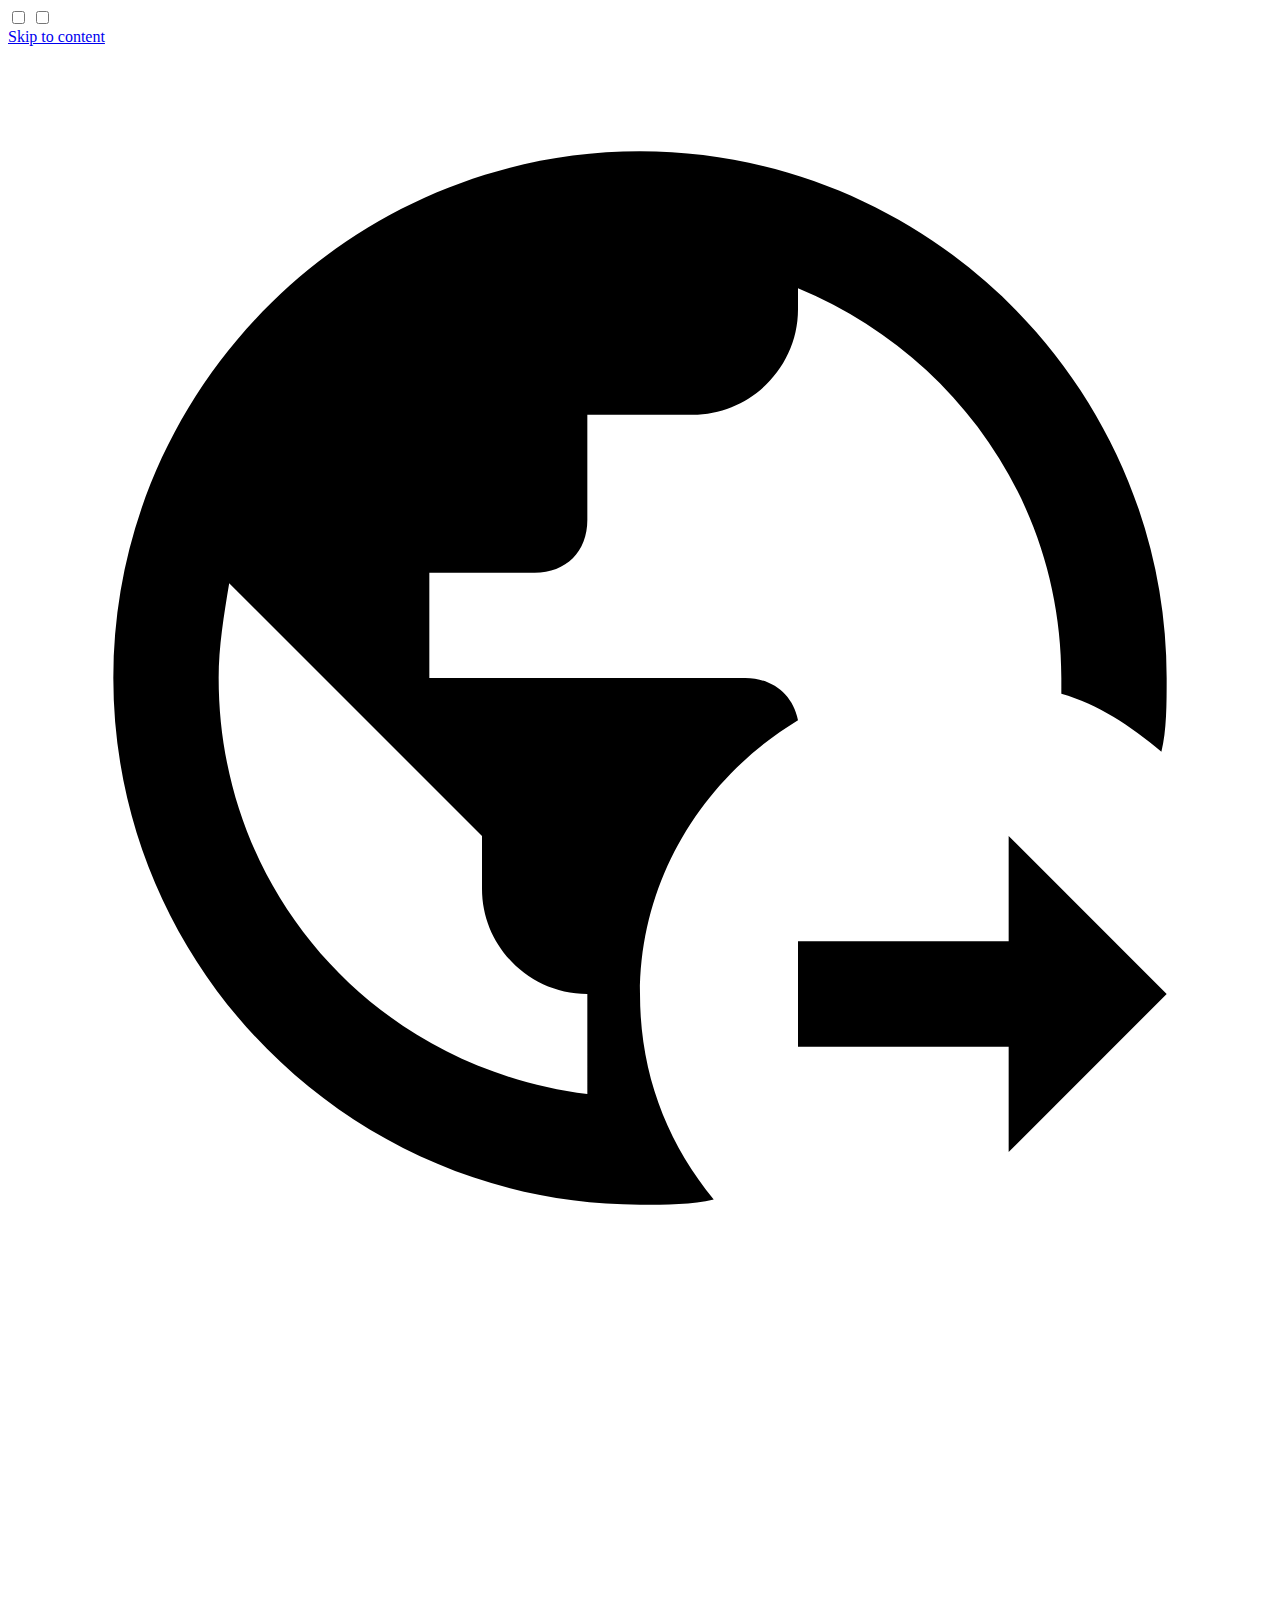
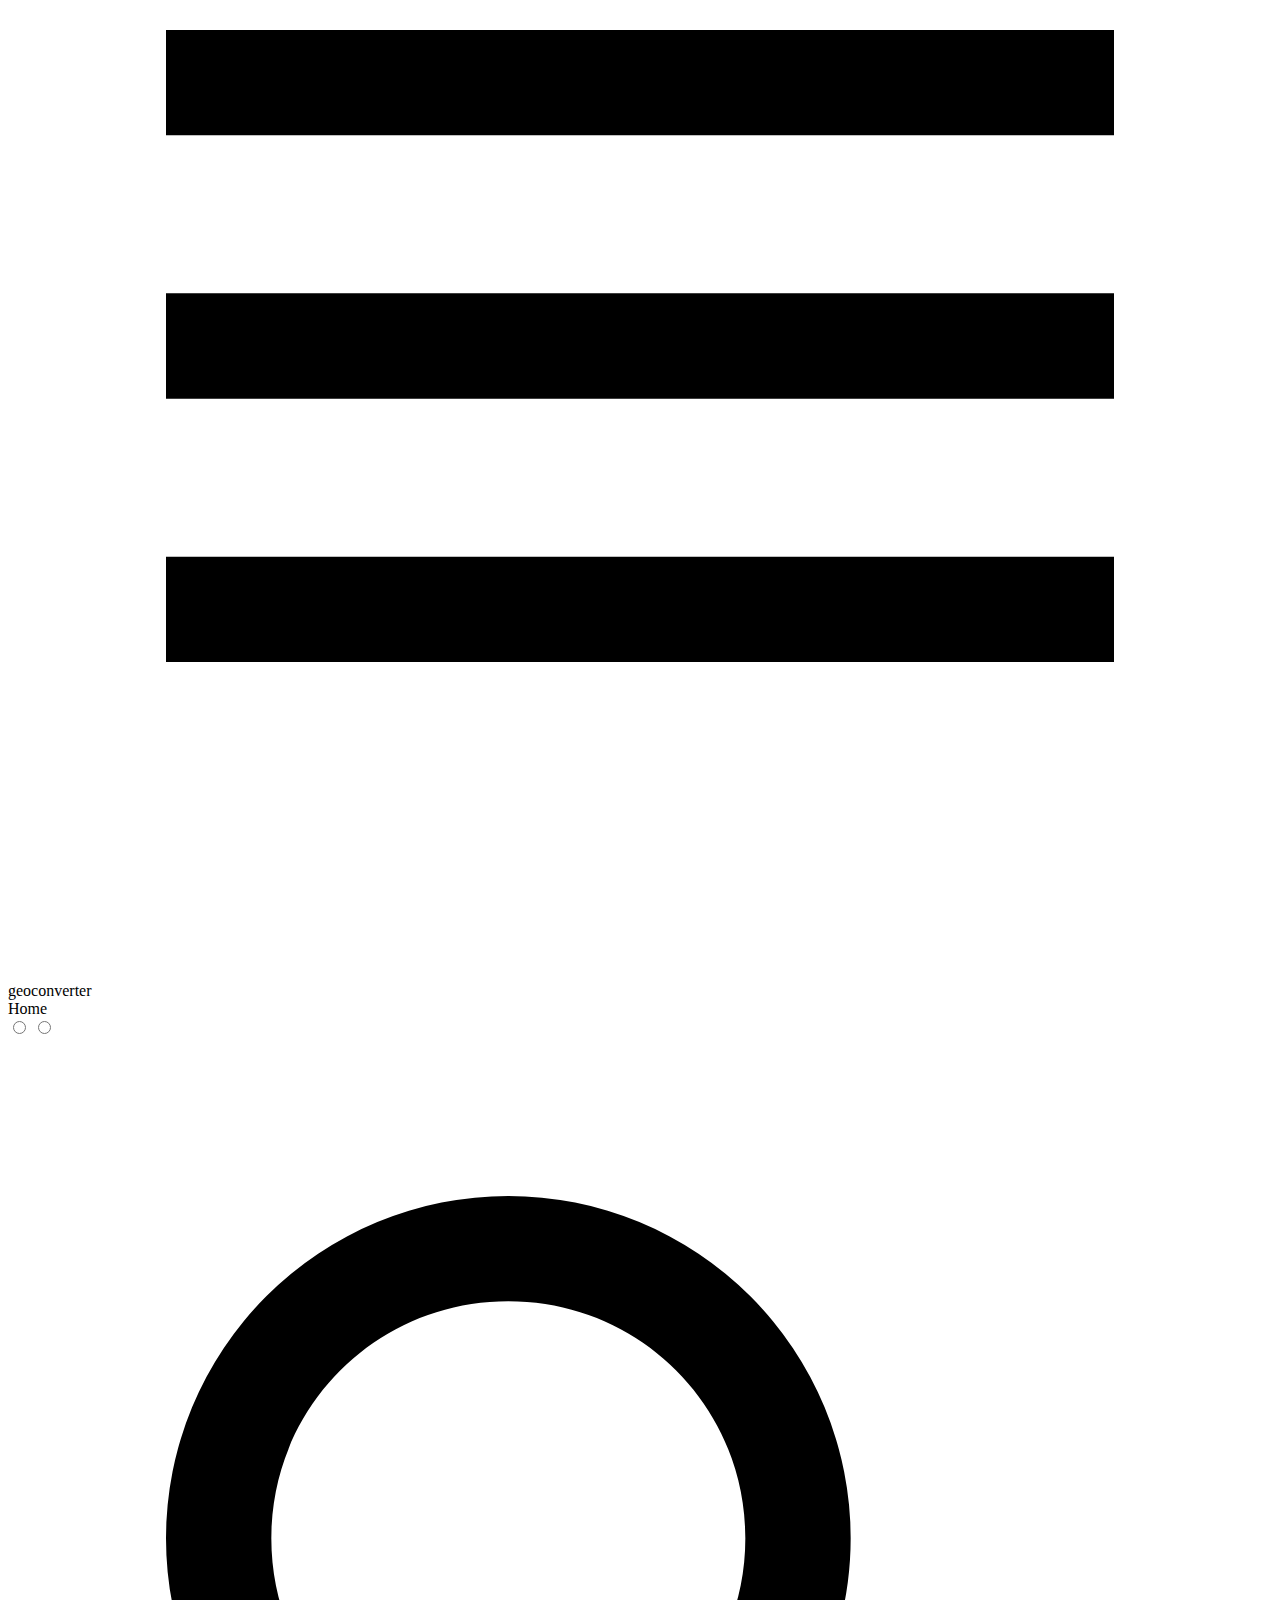
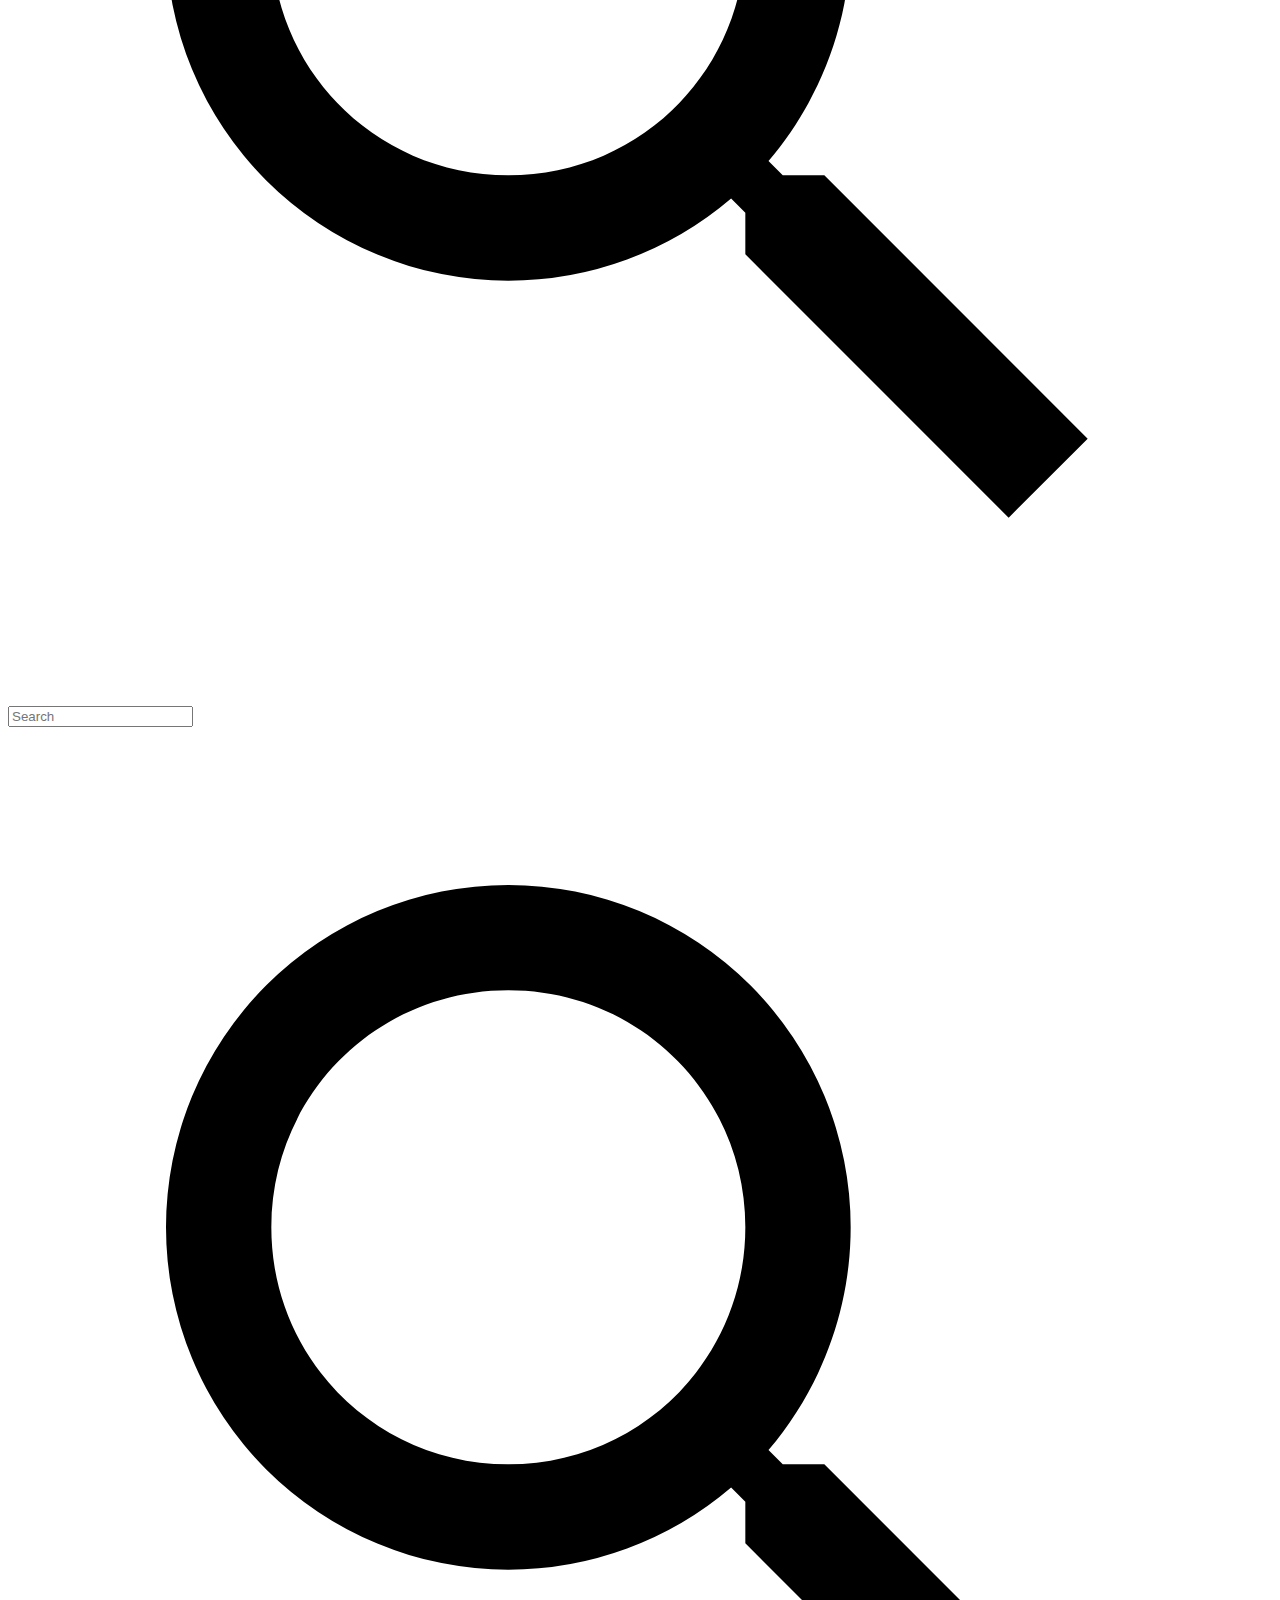
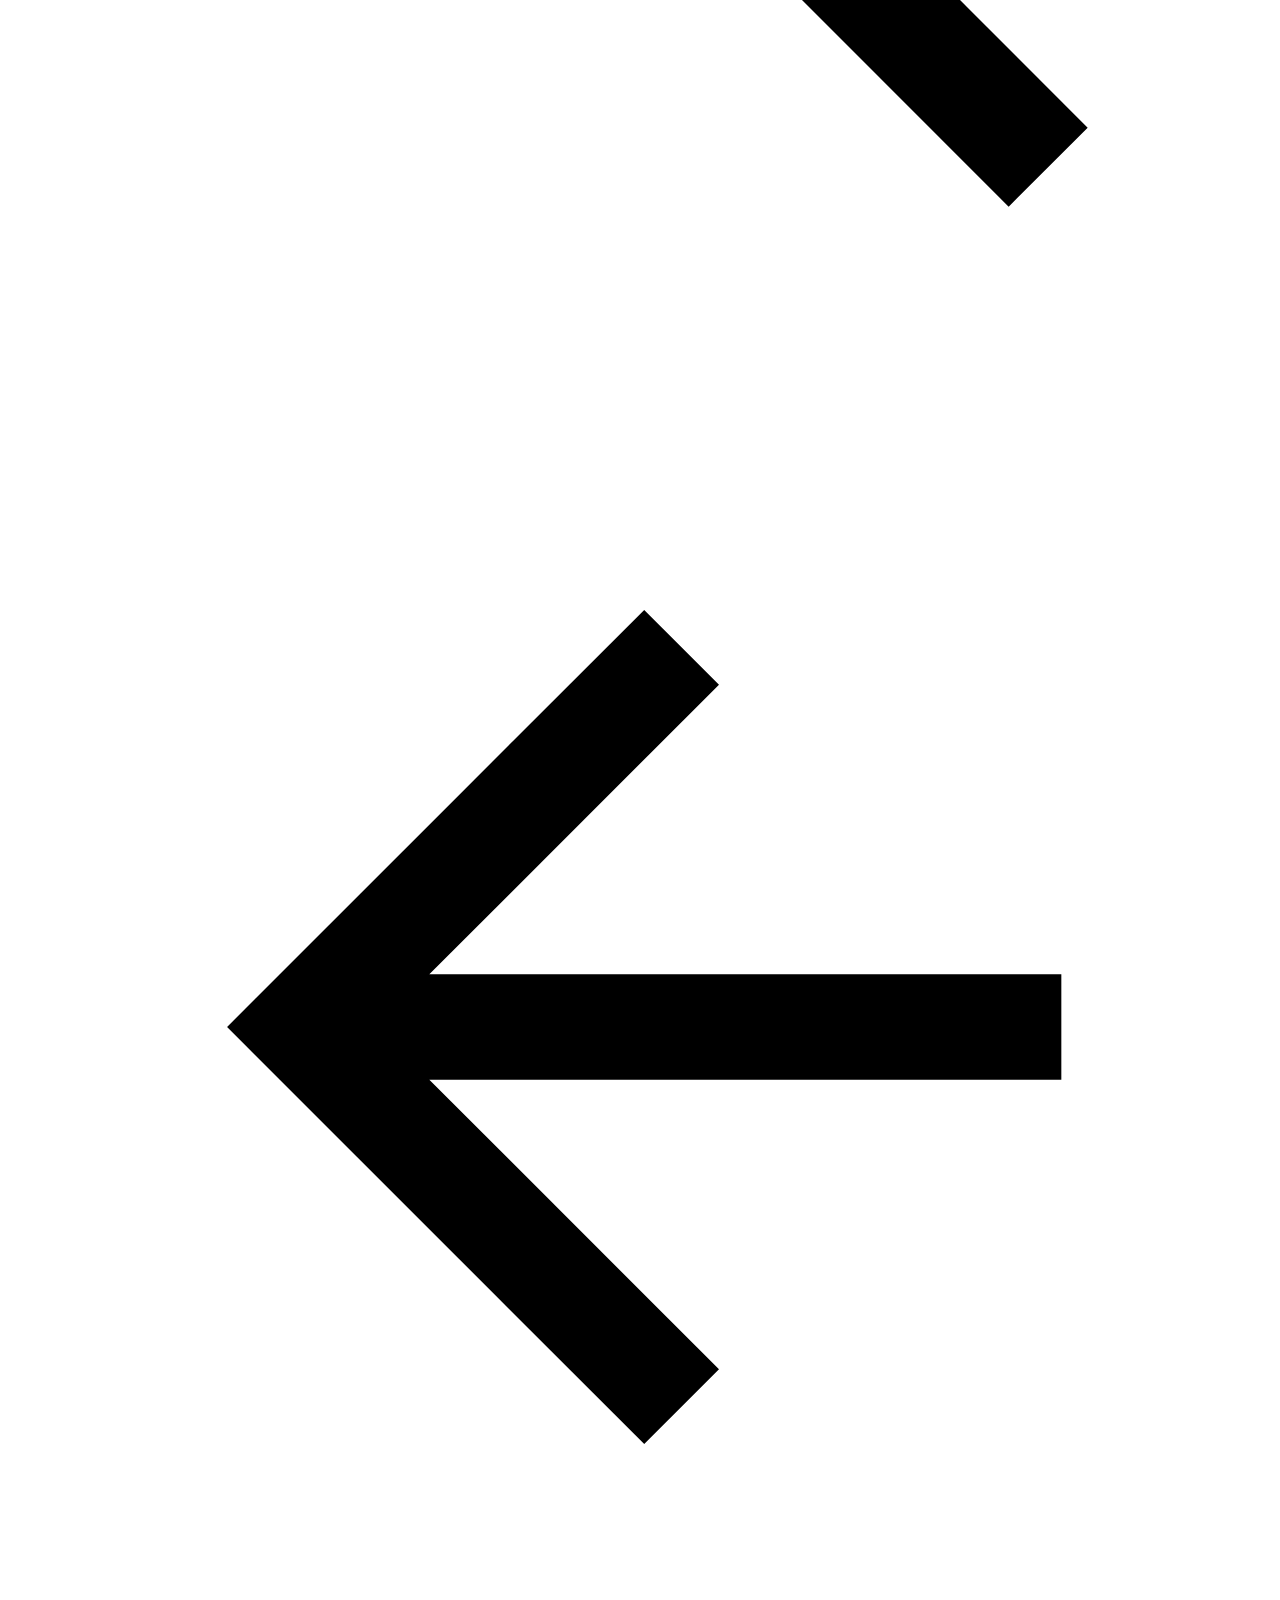
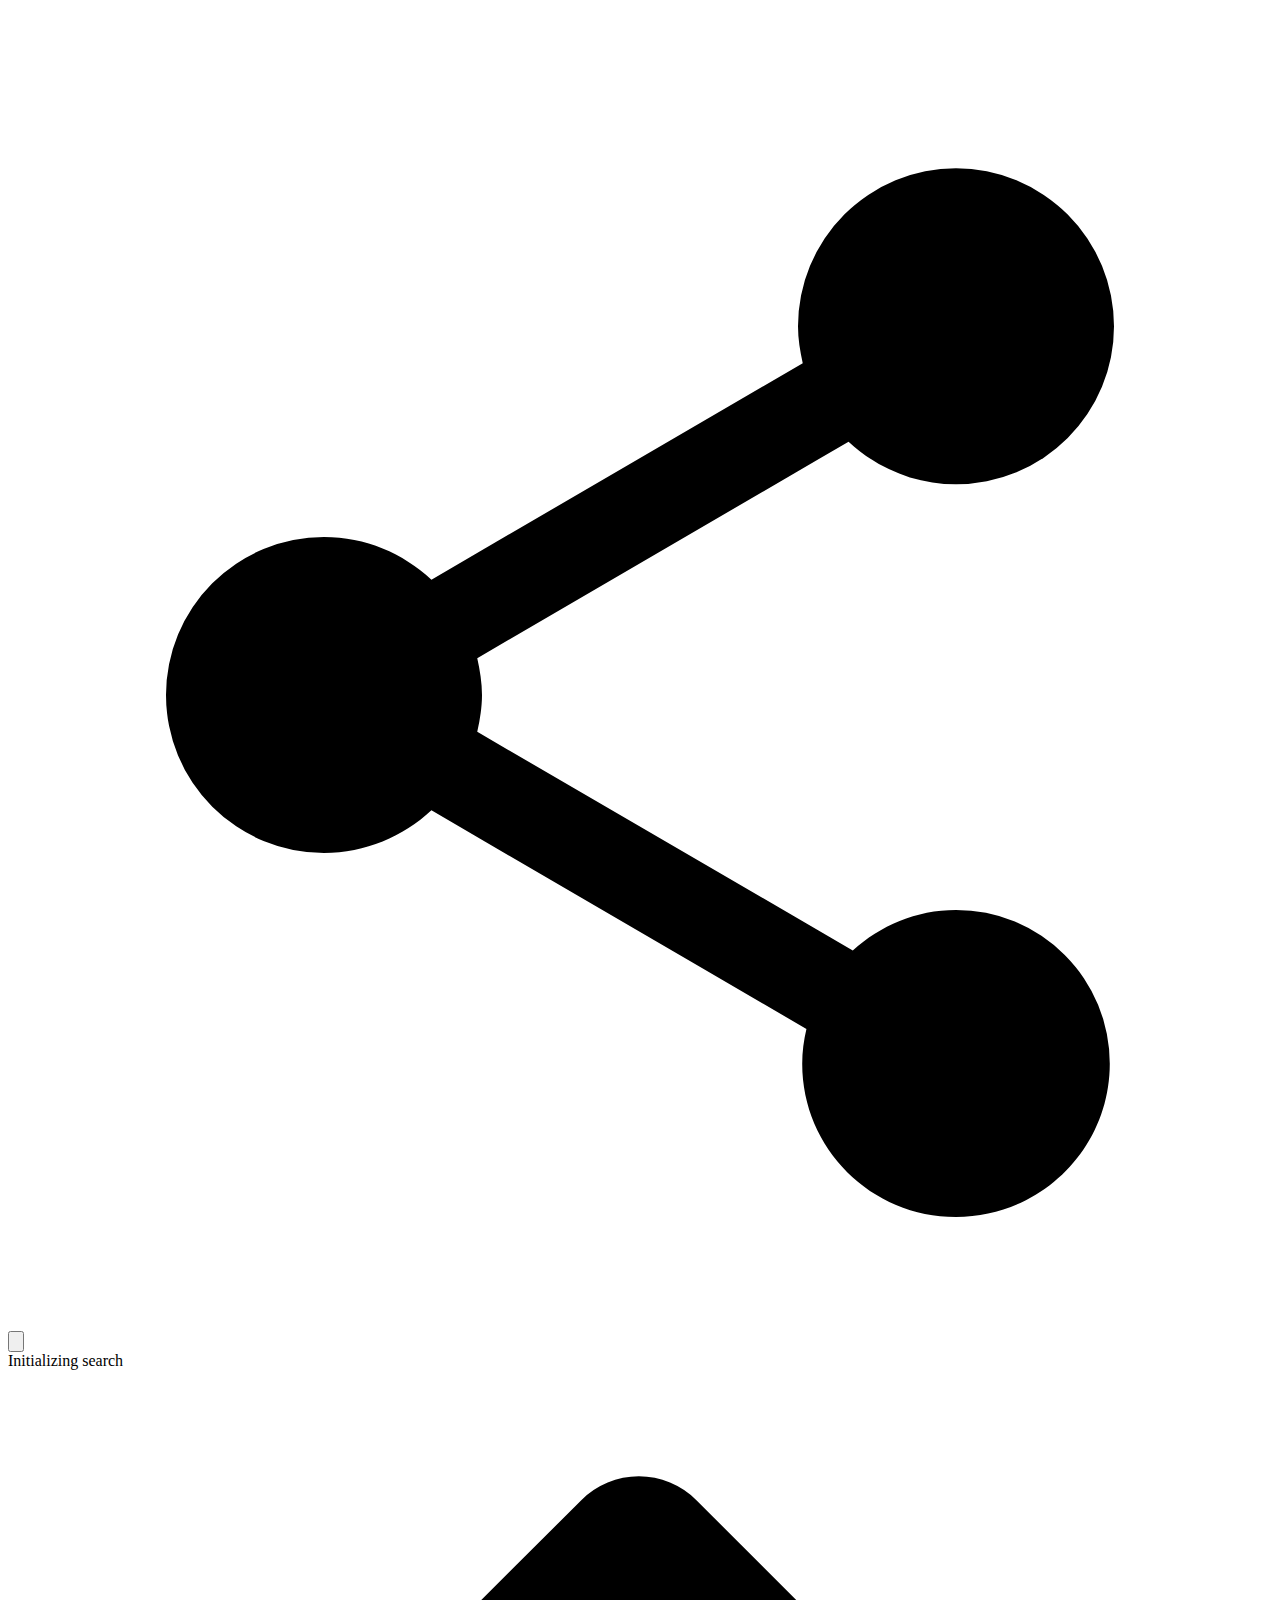
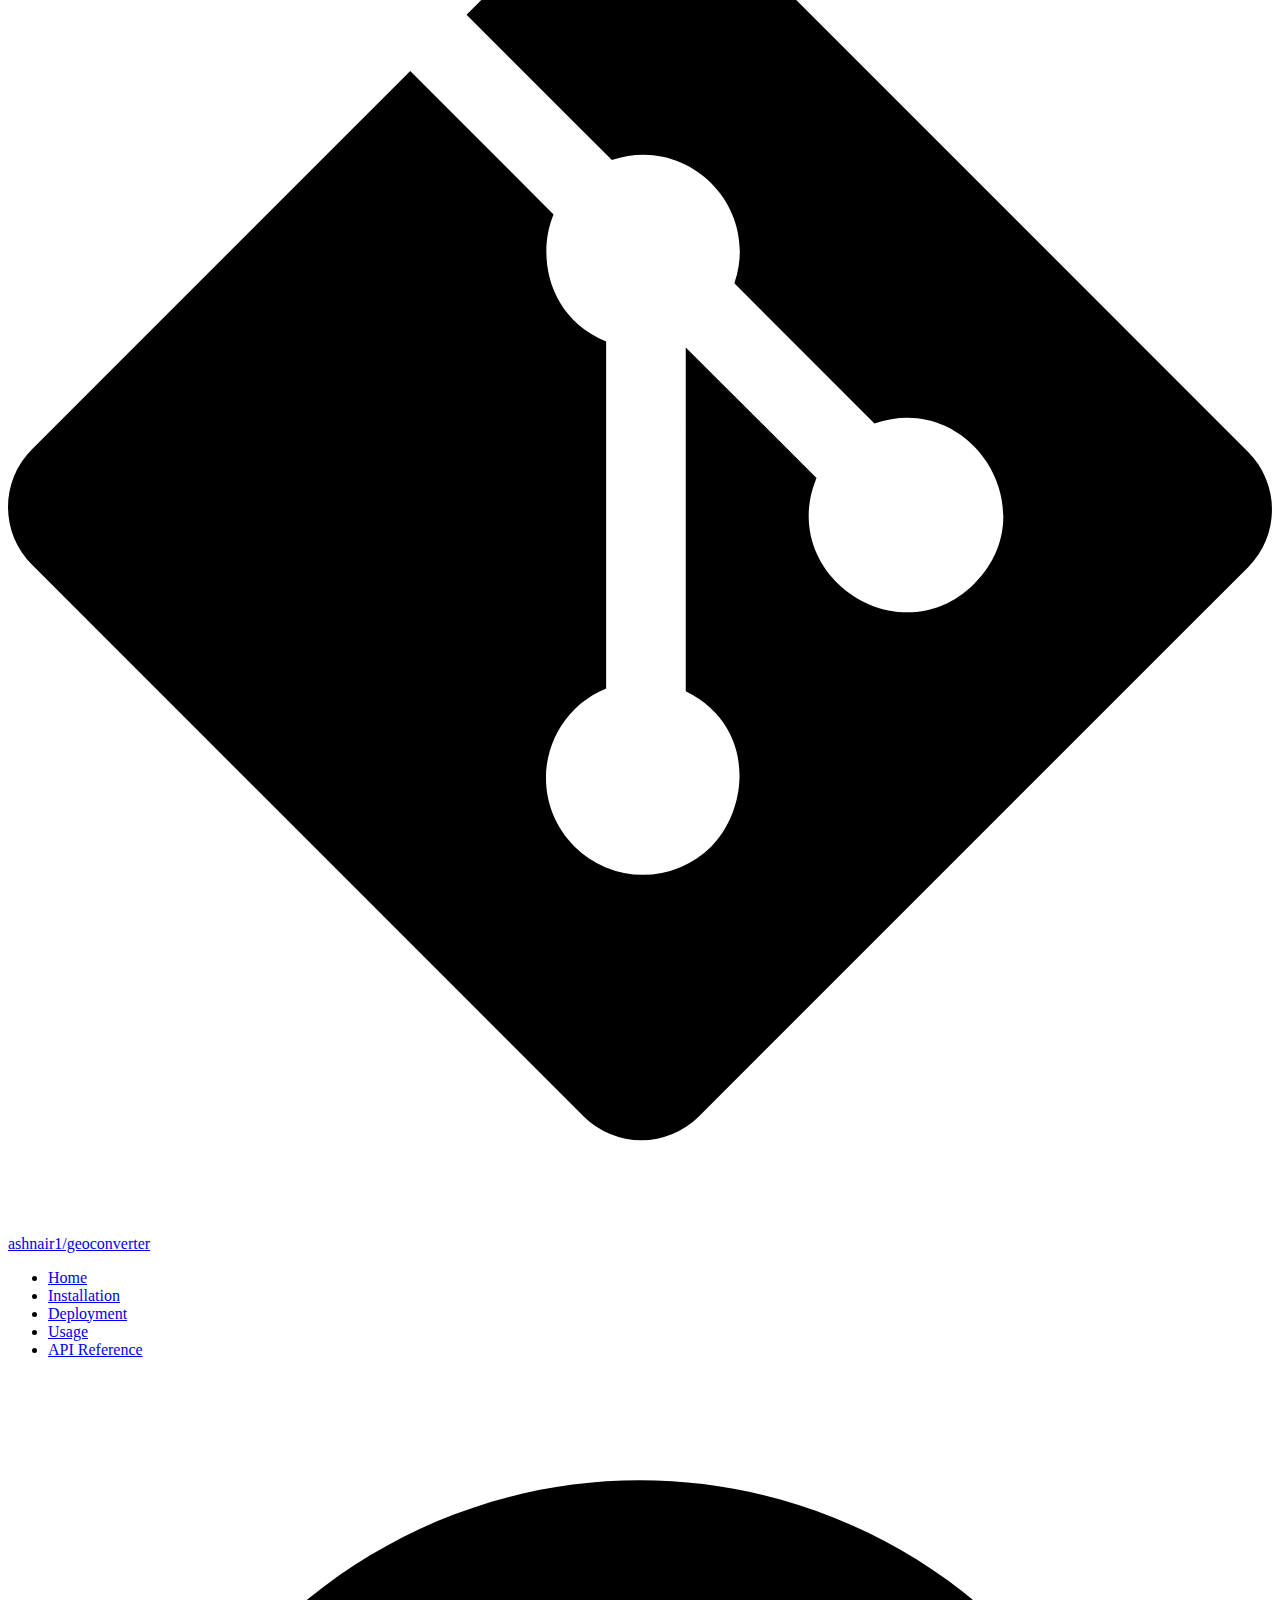
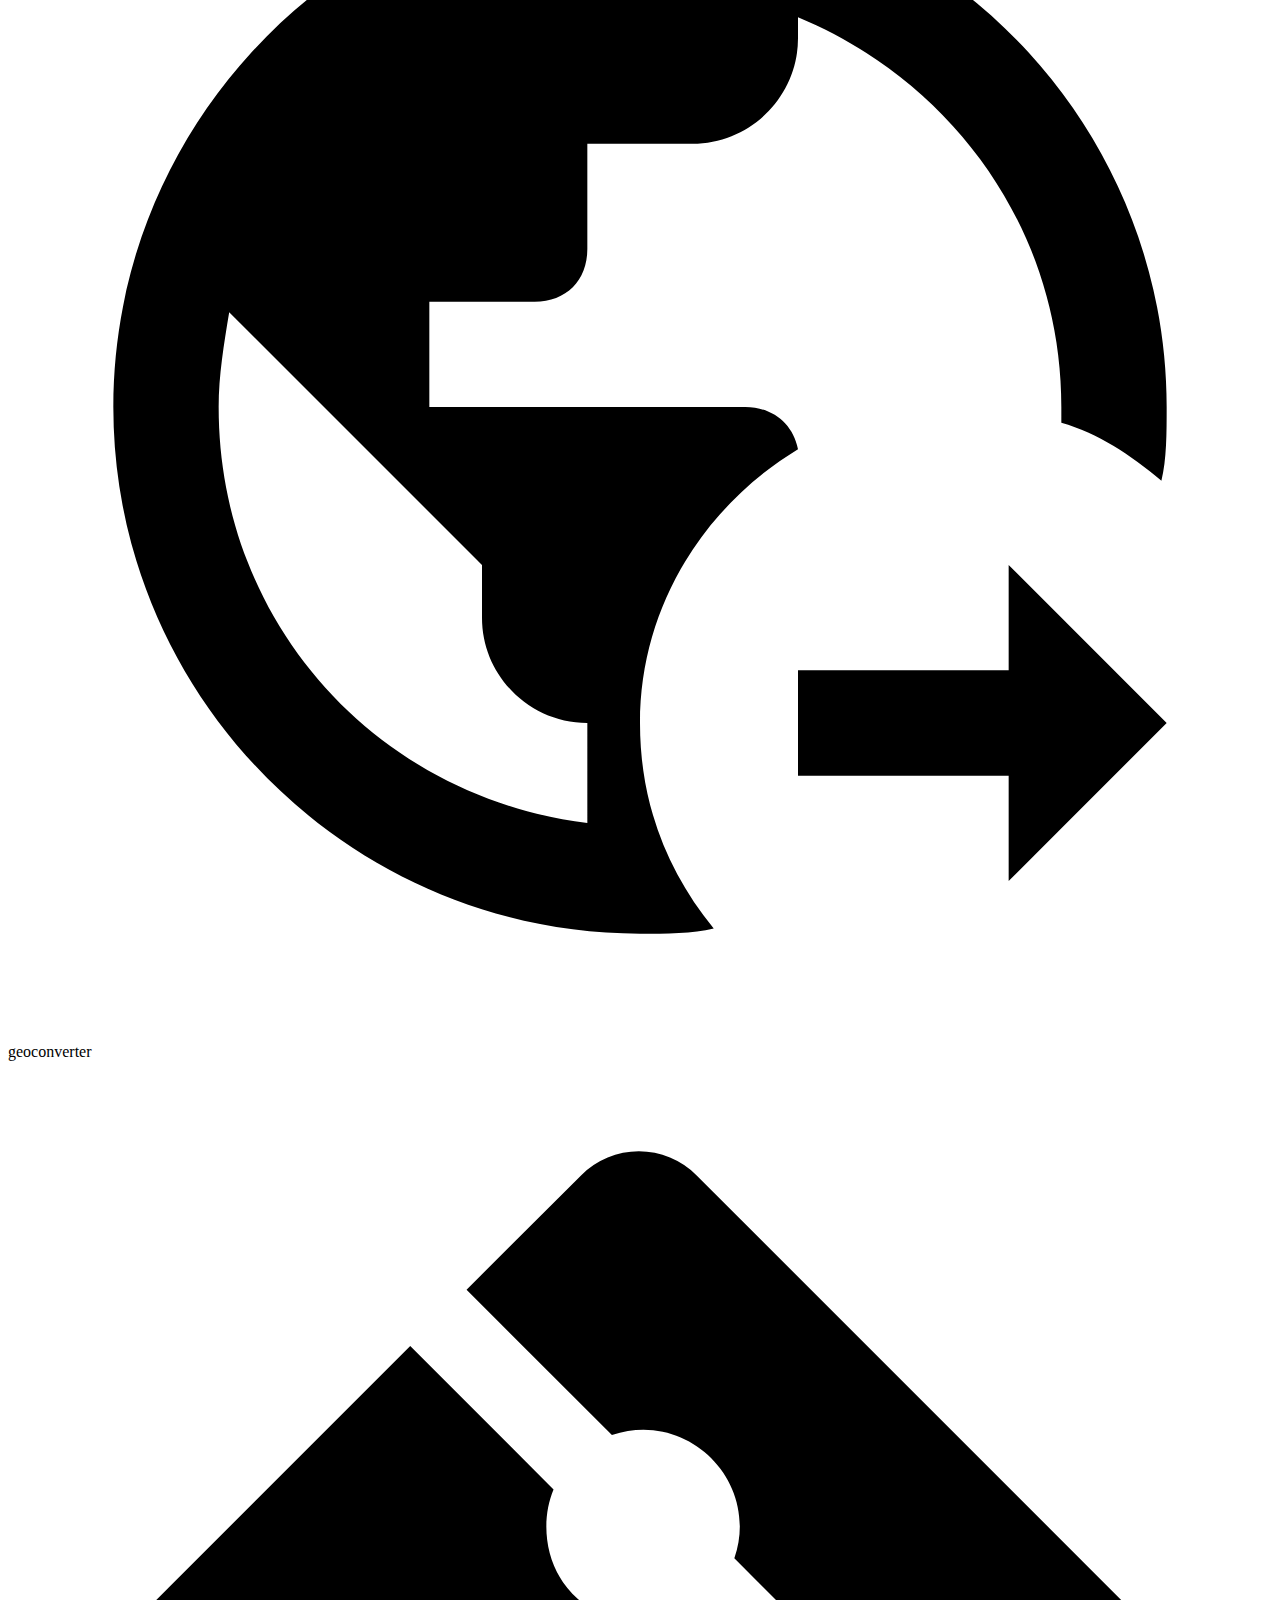
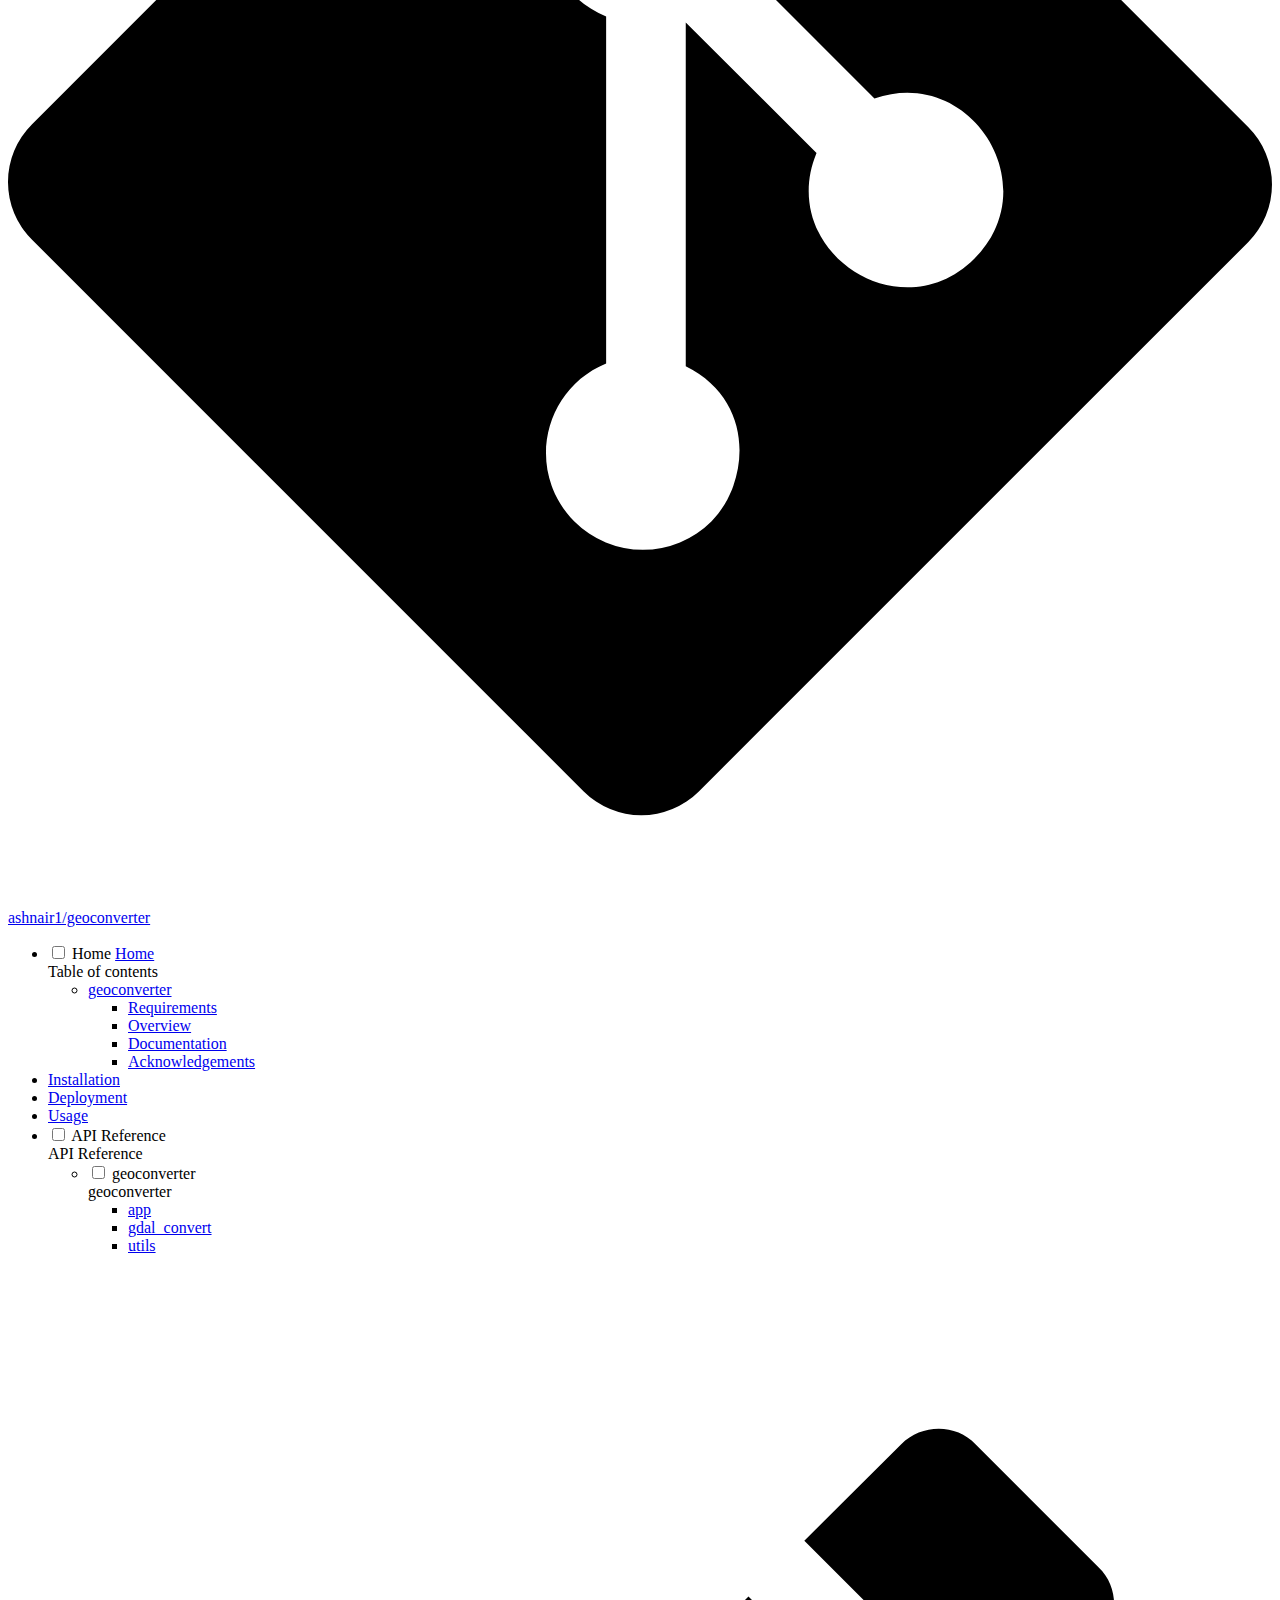
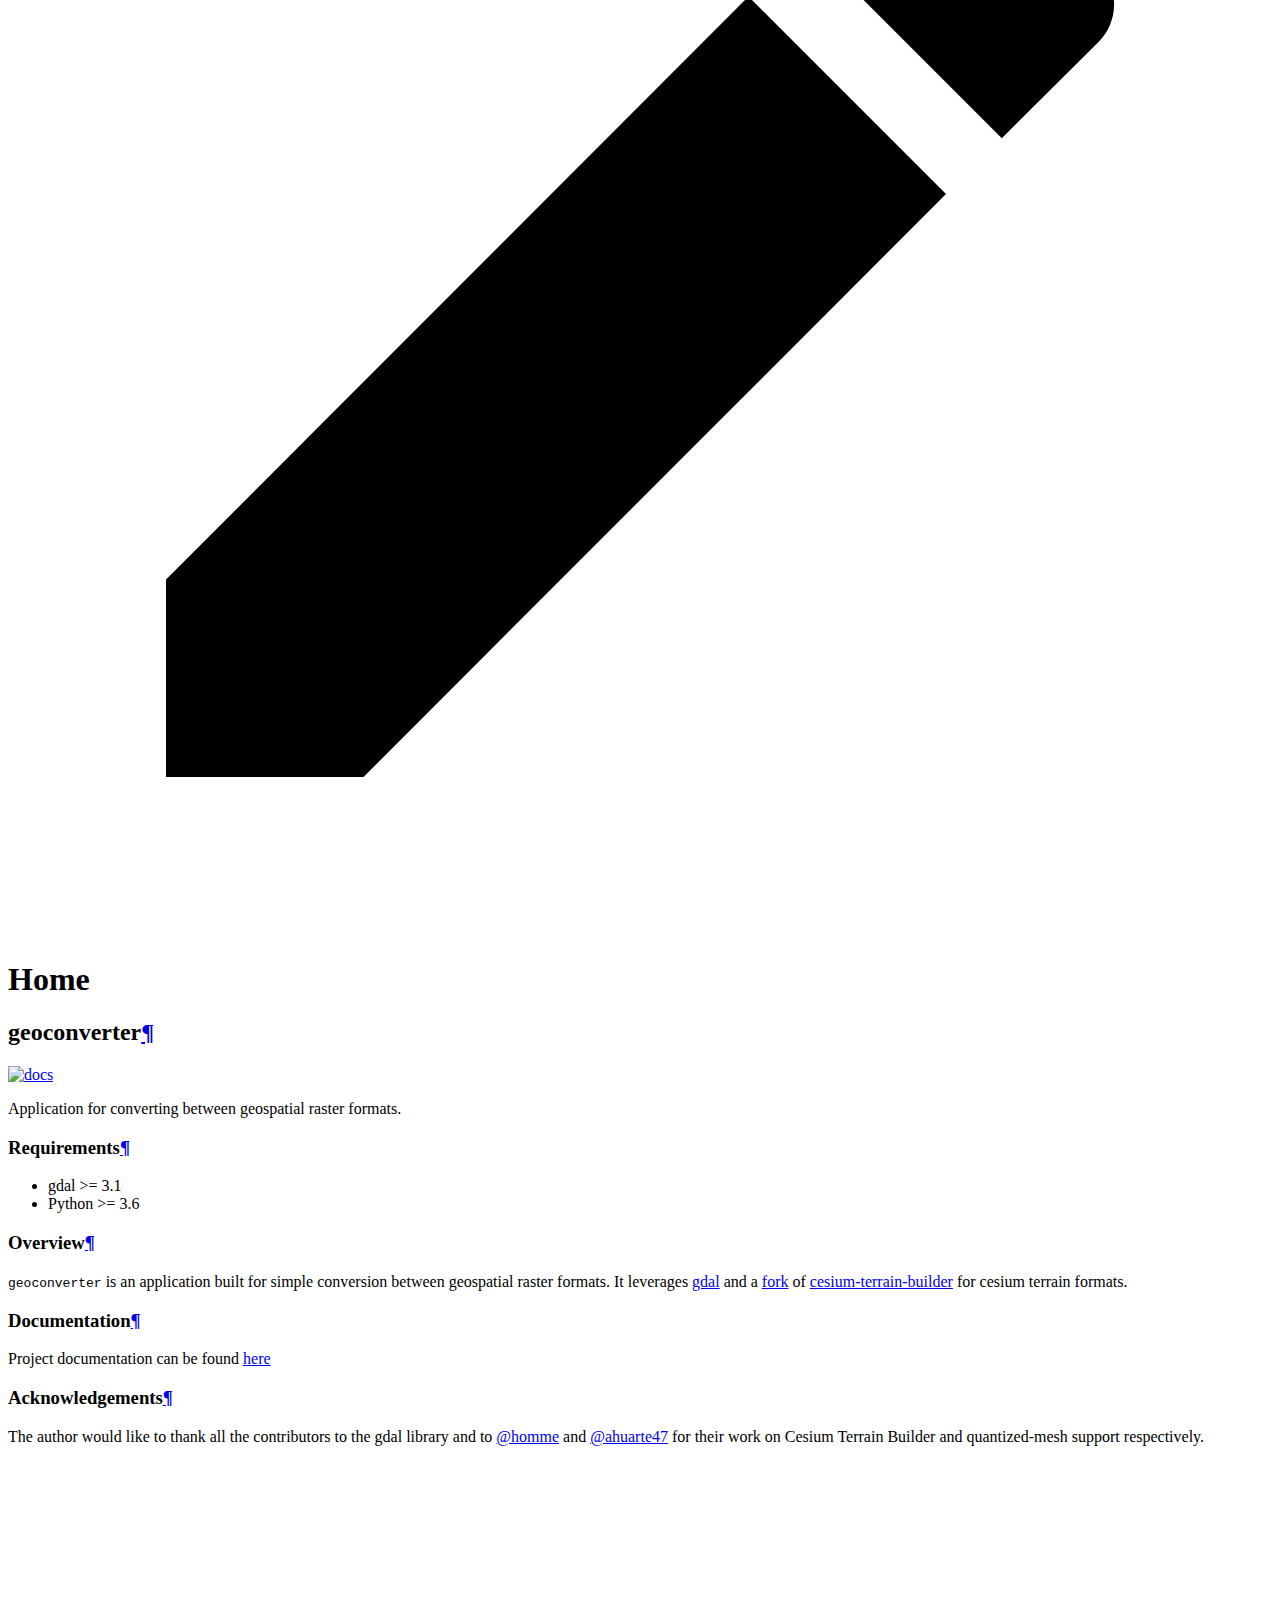
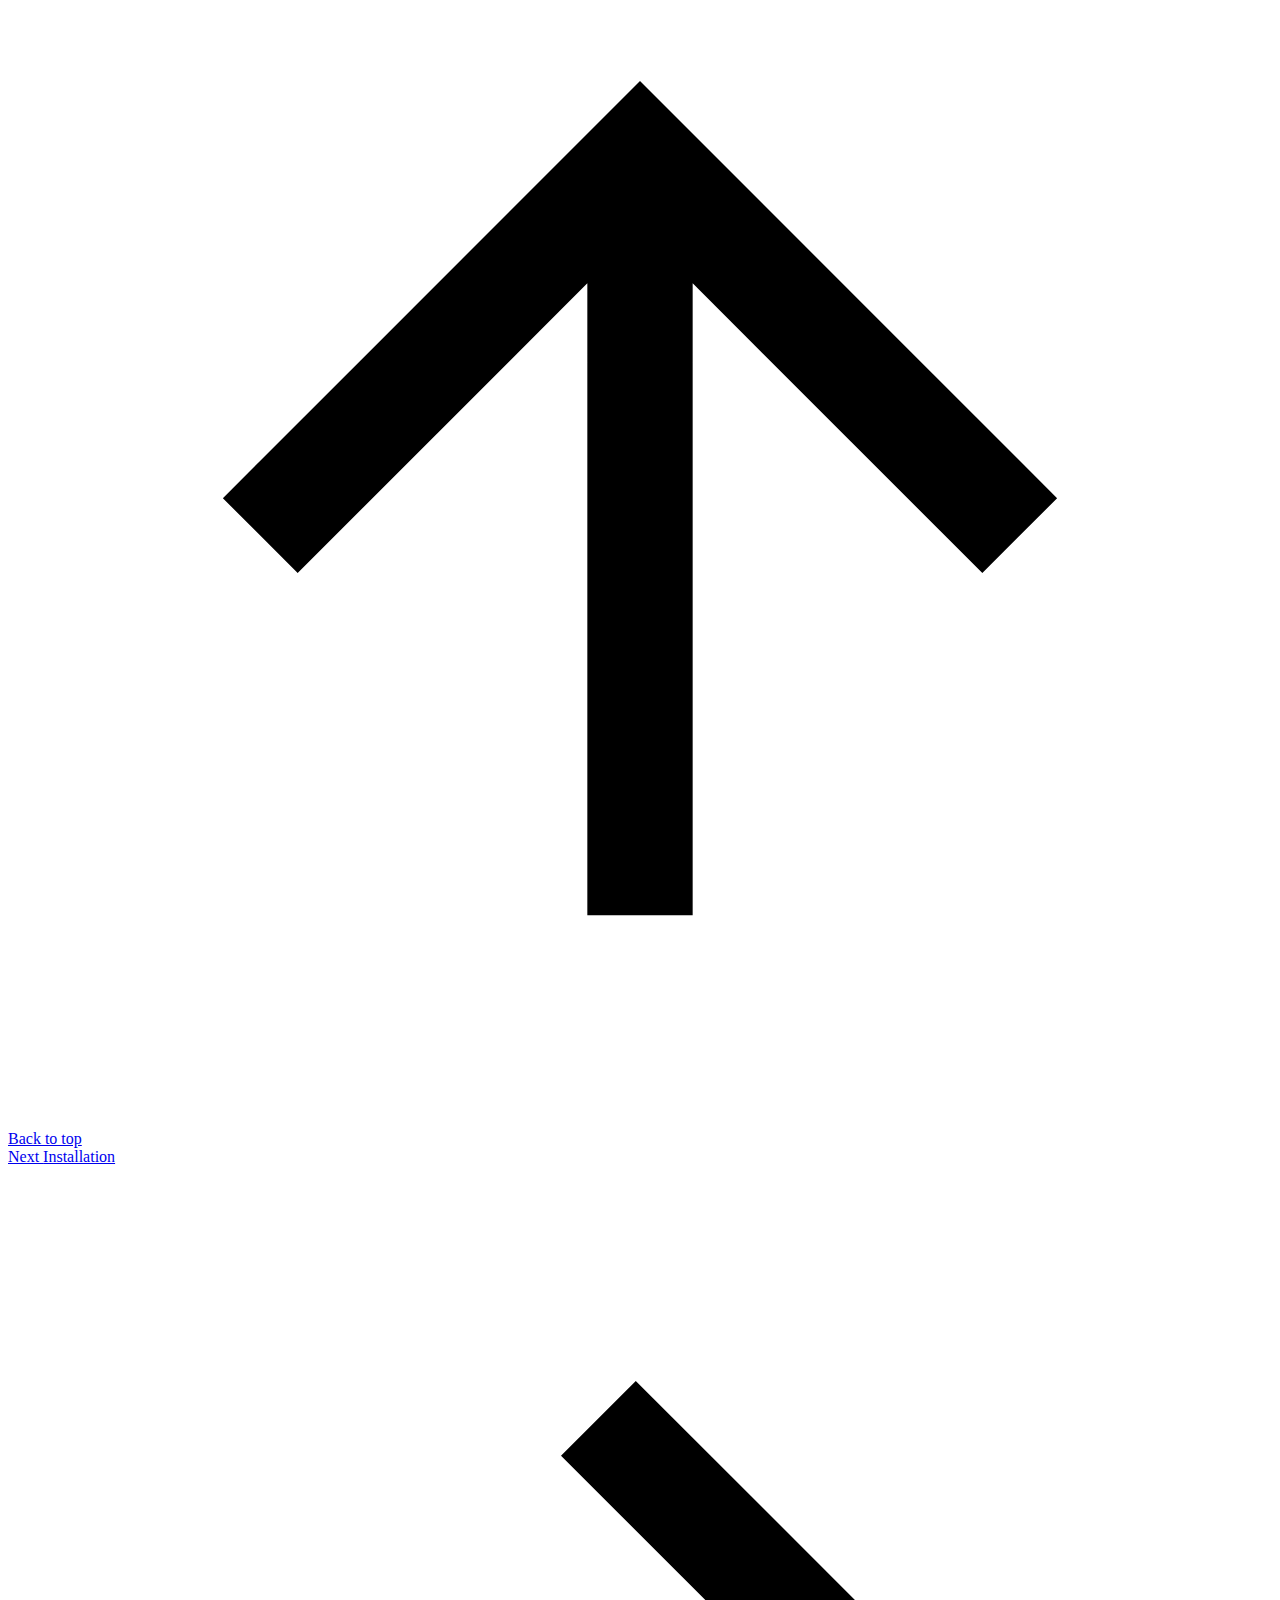
==== index.html @ efde5dd1 "Deployed ecba21d with MkDocs version: 1.3.0" ====
<!doctype html>
<html lang="en" class="no-js">
  <head>
    
      <meta charset="utf-8">
      <meta name="viewport" content="width=device-width,initial-scale=1">
      
      
      
      <link rel="icon" href="assets/images/favicon.png">
      <meta name="generator" content="mkdocs-1.3.0, mkdocs-material-8.2.8">
    
    
      
        <title>geoconverter</title>
      
    
    
      <link rel="stylesheet" href="assets/stylesheets/main.644de097.min.css">
      
        
        <link rel="stylesheet" href="assets/stylesheets/palette.e6a45f82.min.css">
        
      
    
    
    
      
        
        
        <link rel="preconnect" href="https://fonts.gstatic.com" crossorigin>
        <link rel="stylesheet" href="https://fonts.googleapis.com/css?family=Roboto:300,300i,400,400i,700,700i%7CRoboto+Mono:400,400i,700,700i&display=fallback">
        <style>:root{--md-text-font:"Roboto";--md-code-font:"Roboto Mono"}</style>
      
    
    
      <link rel="stylesheet" href="assets/_mkdocstrings.css">
    
      <link rel="stylesheet" href="stylesheets/extra.css">
    
    <script>__md_scope=new URL(".",location),__md_get=(e,_=localStorage,t=__md_scope)=>JSON.parse(_.getItem(t.pathname+"."+e)),__md_set=(e,_,t=localStorage,a=__md_scope)=>{try{t.setItem(a.pathname+"."+e,JSON.stringify(_))}catch(e){}}</script>
    
      

    
    
  </head>
  
  
    
    
      
    
    
    
    
    <body dir="ltr" data-md-color-scheme="geo-light" data-md-color-primary="" data-md-color-accent="">
  
    
    
      <script>var palette=__md_get("__palette");if(palette&&"object"==typeof palette.color)for(var key of Object.keys(palette.color))document.body.setAttribute("data-md-color-"+key,palette.color[key])</script>
    
    <input class="md-toggle" data-md-toggle="drawer" type="checkbox" id="__drawer" autocomplete="off">
    <input class="md-toggle" data-md-toggle="search" type="checkbox" id="__search" autocomplete="off">
    <label class="md-overlay" for="__drawer"></label>
    <div data-md-component="skip">
      
        
        <a href="#geoconverter" class="md-skip">
          Skip to content
        </a>
      
    </div>
    <div data-md-component="announce">
      
    </div>
    
    
      

  

<header class="md-header md-header--lifted" data-md-component="header">
  <nav class="md-header__inner md-grid" aria-label="Header">
    <a href="index.html" title="geoconverter" class="md-header__button md-logo" aria-label="geoconverter" data-md-component="logo">
      
  
  <svg xmlns="http://www.w3.org/2000/svg" viewBox="0 0 24 24"><path d="M19 21v-2h-4v-2h4v-2l3 3-3 3m-7-3c0-2.2 1.2-4.1 3-5.2-.1-.5-.5-.8-1-.8H8v-2h2c.6 0 1-.4 1-1V7h2c1.1 0 2-.9 2-2v-.4c2.9 1.2 5 4 5 7.4v.3c.7.2 1.3.6 1.9 1.1.1-.4.1-.9.1-1.4 0-5.5-4.5-10-10-10S2 6.5 2 12s4.5 10 10 10c.5 0 1 0 1.4-.1-.9-1.1-1.4-2.4-1.4-3.9m-1 1.9c-4-.5-7-3.8-7-7.9 0-.6.1-1.2.2-1.8L9 15v1c0 1.1.9 2 2 2v1.9z"/></svg>

    </a>
    <label class="md-header__button md-icon" for="__drawer">
      <svg xmlns="http://www.w3.org/2000/svg" viewBox="0 0 24 24"><path d="M3 6h18v2H3V6m0 5h18v2H3v-2m0 5h18v2H3v-2z"/></svg>
    </label>
    <div class="md-header__title" data-md-component="header-title">
      <div class="md-header__ellipsis">
        <div class="md-header__topic">
          <span class="md-ellipsis">
            geoconverter
          </span>
        </div>
        <div class="md-header__topic" data-md-component="header-topic">
          <span class="md-ellipsis">
            
              Home
            
          </span>
        </div>
      </div>
    </div>
    
      <form class="md-header__option" data-md-component="palette">
        
          
          
          <input class="md-option" data-md-color-media="" data-md-color-scheme="geo-light" data-md-color-primary="" data-md-color-accent=""  aria-label="Switch to dark mode"  type="radio" name="__palette" id="__palette_1">
          
            <label class="md-header__button md-icon" title="Switch to dark mode" for="__palette_2" hidden>
              <svg xmlns="http://www.w3.org/2000/svg" viewBox="0 0 24 24"><path d="M17 6H7c-3.31 0-6 2.69-6 6s2.69 6 6 6h10c3.31 0 6-2.69 6-6s-2.69-6-6-6zm0 10H7c-2.21 0-4-1.79-4-4s1.79-4 4-4h10c2.21 0 4 1.79 4 4s-1.79 4-4 4zM7 9c-1.66 0-3 1.34-3 3s1.34 3 3 3 3-1.34 3-3-1.34-3-3-3z"/></svg>
            </label>
          
        
          
          
          <input class="md-option" data-md-color-media="" data-md-color-scheme="slate" data-md-color-primary="" data-md-color-accent=""  aria-label="Switch to light mode"  type="radio" name="__palette" id="__palette_2">
          
            <label class="md-header__button md-icon" title="Switch to light mode" for="__palette_1" hidden>
              <svg xmlns="http://www.w3.org/2000/svg" viewBox="0 0 24 24"><path d="M17 7H7a5 5 0 0 0-5 5 5 5 0 0 0 5 5h10a5 5 0 0 0 5-5 5 5 0 0 0-5-5m0 8a3 3 0 0 1-3-3 3 3 0 0 1 3-3 3 3 0 0 1 3 3 3 3 0 0 1-3 3z"/></svg>
            </label>
          
        
      </form>
    
    
    
      <label class="md-header__button md-icon" for="__search">
        <svg xmlns="http://www.w3.org/2000/svg" viewBox="0 0 24 24"><path d="M9.5 3A6.5 6.5 0 0 1 16 9.5c0 1.61-.59 3.09-1.56 4.23l.27.27h.79l5 5-1.5 1.5-5-5v-.79l-.27-.27A6.516 6.516 0 0 1 9.5 16 6.5 6.5 0 0 1 3 9.5 6.5 6.5 0 0 1 9.5 3m0 2C7 5 5 7 5 9.5S7 14 9.5 14 14 12 14 9.5 12 5 9.5 5z"/></svg>
      </label>
      <div class="md-search" data-md-component="search" role="dialog">
  <label class="md-search__overlay" for="__search"></label>
  <div class="md-search__inner" role="search">
    <form class="md-search__form" name="search">
      <input type="text" class="md-search__input" name="query" aria-label="Search" placeholder="Search" autocapitalize="off" autocorrect="off" autocomplete="off" spellcheck="false" data-md-component="search-query" required>
      <label class="md-search__icon md-icon" for="__search">
        <svg xmlns="http://www.w3.org/2000/svg" viewBox="0 0 24 24"><path d="M9.5 3A6.5 6.5 0 0 1 16 9.5c0 1.61-.59 3.09-1.56 4.23l.27.27h.79l5 5-1.5 1.5-5-5v-.79l-.27-.27A6.516 6.516 0 0 1 9.5 16 6.5 6.5 0 0 1 3 9.5 6.5 6.5 0 0 1 9.5 3m0 2C7 5 5 7 5 9.5S7 14 9.5 14 14 12 14 9.5 12 5 9.5 5z"/></svg>
        <svg xmlns="http://www.w3.org/2000/svg" viewBox="0 0 24 24"><path d="M20 11v2H8l5.5 5.5-1.42 1.42L4.16 12l7.92-7.92L13.5 5.5 8 11h12z"/></svg>
      </label>
      <nav class="md-search__options" aria-label="Search">
        
          <a href="javascript:void(0)" class="md-search__icon md-icon" aria-label="Share" data-clipboard data-clipboard-text="" data-md-component="search-share" tabindex="-1">
            <svg xmlns="http://www.w3.org/2000/svg" viewBox="0 0 24 24"><path d="M18 16.08c-.76 0-1.44.3-1.96.77L8.91 12.7c.05-.23.09-.46.09-.7 0-.24-.04-.47-.09-.7l7.05-4.11c.54.5 1.25.81 2.04.81a3 3 0 0 0 3-3 3 3 0 0 0-3-3 3 3 0 0 0-3 3c0 .24.04.47.09.7L8.04 9.81C7.5 9.31 6.79 9 6 9a3 3 0 0 0-3 3 3 3 0 0 0 3 3c.79 0 1.5-.31 2.04-.81l7.12 4.15c-.05.21-.08.43-.08.66 0 1.61 1.31 2.91 2.92 2.91 1.61 0 2.92-1.3 2.92-2.91A2.92 2.92 0 0 0 18 16.08z"/></svg>
          </a>
        
        <button type="reset" class="md-search__icon md-icon" aria-label="Clear" tabindex="-1">
          <svg xmlns="http://www.w3.org/2000/svg" viewBox="0 0 24 24"><path d="M19 6.41 17.59 5 12 10.59 6.41 5 5 6.41 10.59 12 5 17.59 6.41 19 12 13.41 17.59 19 19 17.59 13.41 12 19 6.41z"/></svg>
        </button>
      </nav>
      
        <div class="md-search__suggest" data-md-component="search-suggest"></div>
      
    </form>
    <div class="md-search__output">
      <div class="md-search__scrollwrap" data-md-scrollfix>
        <div class="md-search-result" data-md-component="search-result">
          <div class="md-search-result__meta">
            Initializing search
          </div>
          <ol class="md-search-result__list"></ol>
        </div>
      </div>
    </div>
  </div>
</div>
    
    
      <div class="md-header__source">
        <a href="https://github.com/ashnair1/geoconverter" title="Go to repository" class="md-source" data-md-component="source">
  <div class="md-source__icon md-icon">
    
    <svg xmlns="http://www.w3.org/2000/svg" viewBox="0 0 448 512"><!--! Font Awesome Free 6.1.1 by @fontawesome - https://fontawesome.com License - https://fontawesome.com/license/free (Icons: CC BY 4.0, Fonts: SIL OFL 1.1, Code: MIT License) Copyright 2022 Fonticons, Inc.--><path d="M439.55 236.05 244 40.45a28.87 28.87 0 0 0-40.81 0l-40.66 40.63 51.52 51.52c27.06-9.14 52.68 16.77 43.39 43.68l49.66 49.66c34.23-11.8 61.18 31 35.47 56.69-26.49 26.49-70.21-2.87-56-37.34L240.22 199v121.85c25.3 12.54 22.26 41.85 9.08 55a34.34 34.34 0 0 1-48.55 0c-17.57-17.6-11.07-46.91 11.25-56v-123c-20.8-8.51-24.6-30.74-18.64-45L142.57 101 8.45 235.14a28.86 28.86 0 0 0 0 40.81l195.61 195.6a28.86 28.86 0 0 0 40.8 0l194.69-194.69a28.86 28.86 0 0 0 0-40.81z"/></svg>
  </div>
  <div class="md-source__repository">
    ashnair1/geoconverter
  </div>
</a>
      </div>
    
  </nav>
  
    
      
<nav class="md-tabs" aria-label="Tabs" data-md-component="tabs">
  <div class="md-tabs__inner md-grid">
    <ul class="md-tabs__list">
      
        
  
  
    
  


  <li class="md-tabs__item">
    <a href="index.html" class="md-tabs__link md-tabs__link--active">
      Home
    </a>
  </li>

      
        
  
  


  <li class="md-tabs__item">
    <a href="installation.html" class="md-tabs__link">
      Installation
    </a>
  </li>

      
        
  
  


  <li class="md-tabs__item">
    <a href="deployment.html" class="md-tabs__link">
      Deployment
    </a>
  </li>

      
        
  
  


  <li class="md-tabs__item">
    <a href="usage.html" class="md-tabs__link">
      Usage
    </a>
  </li>

      
        
  
  


  
  
  
    

  
  
  
    <li class="md-tabs__item">
      <a href="reference/app.html" class="md-tabs__link">
        API Reference
      </a>
    </li>
  

  

      
    </ul>
  </div>
</nav>
    
  
</header>
    
    <div class="md-container" data-md-component="container">
      
      
        
      
      <main class="md-main" data-md-component="main">
        <div class="md-main__inner md-grid">
          
            
              
              <div class="md-sidebar md-sidebar--primary" data-md-component="sidebar" data-md-type="navigation" >
                <div class="md-sidebar__scrollwrap">
                  <div class="md-sidebar__inner">
                    

  


  

<nav class="md-nav md-nav--primary md-nav--lifted md-nav--integrated" aria-label="Navigation" data-md-level="0">
  <label class="md-nav__title" for="__drawer">
    <a href="index.html" title="geoconverter" class="md-nav__button md-logo" aria-label="geoconverter" data-md-component="logo">
      
  
  <svg xmlns="http://www.w3.org/2000/svg" viewBox="0 0 24 24"><path d="M19 21v-2h-4v-2h4v-2l3 3-3 3m-7-3c0-2.2 1.2-4.1 3-5.2-.1-.5-.5-.8-1-.8H8v-2h2c.6 0 1-.4 1-1V7h2c1.1 0 2-.9 2-2v-.4c2.9 1.2 5 4 5 7.4v.3c.7.2 1.3.6 1.9 1.1.1-.4.1-.9.1-1.4 0-5.5-4.5-10-10-10S2 6.5 2 12s4.5 10 10 10c.5 0 1 0 1.4-.1-.9-1.1-1.4-2.4-1.4-3.9m-1 1.9c-4-.5-7-3.8-7-7.9 0-.6.1-1.2.2-1.8L9 15v1c0 1.1.9 2 2 2v1.9z"/></svg>

    </a>
    geoconverter
  </label>
  
    <div class="md-nav__source">
      <a href="https://github.com/ashnair1/geoconverter" title="Go to repository" class="md-source" data-md-component="source">
  <div class="md-source__icon md-icon">
    
    <svg xmlns="http://www.w3.org/2000/svg" viewBox="0 0 448 512"><!--! Font Awesome Free 6.1.1 by @fontawesome - https://fontawesome.com License - https://fontawesome.com/license/free (Icons: CC BY 4.0, Fonts: SIL OFL 1.1, Code: MIT License) Copyright 2022 Fonticons, Inc.--><path d="M439.55 236.05 244 40.45a28.87 28.87 0 0 0-40.81 0l-40.66 40.63 51.52 51.52c27.06-9.14 52.68 16.77 43.39 43.68l49.66 49.66c34.23-11.8 61.18 31 35.47 56.69-26.49 26.49-70.21-2.87-56-37.34L240.22 199v121.85c25.3 12.54 22.26 41.85 9.08 55a34.34 34.34 0 0 1-48.55 0c-17.57-17.6-11.07-46.91 11.25-56v-123c-20.8-8.51-24.6-30.74-18.64-45L142.57 101 8.45 235.14a28.86 28.86 0 0 0 0 40.81l195.61 195.6a28.86 28.86 0 0 0 40.8 0l194.69-194.69a28.86 28.86 0 0 0 0-40.81z"/></svg>
  </div>
  <div class="md-source__repository">
    ashnair1/geoconverter
  </div>
</a>
    </div>
  
  <ul class="md-nav__list" data-md-scrollfix>
    
      
      
      

  
  
    
  
  
    <li class="md-nav__item md-nav__item--active">
      
      <input class="md-nav__toggle md-toggle" data-md-toggle="toc" type="checkbox" id="__toc">
      
      
      
        <label class="md-nav__link md-nav__link--active" for="__toc">
          Home
          <span class="md-nav__icon md-icon"></span>
        </label>
      
      <a href="index.html" class="md-nav__link md-nav__link--active">
        Home
      </a>
      
        

<nav class="md-nav md-nav--secondary" aria-label="Table of contents">
  
  
  
  
    <label class="md-nav__title" for="__toc">
      <span class="md-nav__icon md-icon"></span>
      Table of contents
    </label>
    <ul class="md-nav__list" data-md-component="toc" data-md-scrollfix>
      
        <li class="md-nav__item">
  <a href="#geoconverter" class="md-nav__link">
    geoconverter
  </a>
  
    <nav class="md-nav" aria-label="geoconverter">
      <ul class="md-nav__list">
        
          <li class="md-nav__item">
  <a href="#requirements" class="md-nav__link">
    Requirements
  </a>
  
</li>
        
          <li class="md-nav__item">
  <a href="#overview" class="md-nav__link">
    Overview
  </a>
  
</li>
        
          <li class="md-nav__item">
  <a href="#documentation" class="md-nav__link">
    Documentation
  </a>
  
</li>
        
          <li class="md-nav__item">
  <a href="#acknowledgements" class="md-nav__link">
    Acknowledgements
  </a>
  
</li>
        
      </ul>
    </nav>
  
</li>
      
    </ul>
  
</nav>
      
    </li>
  

    
      
      
      

  
  
  
    <li class="md-nav__item">
      <a href="installation.html" class="md-nav__link">
        Installation
      </a>
    </li>
  

    
      
      
      

  
  
  
    <li class="md-nav__item">
      <a href="deployment.html" class="md-nav__link">
        Deployment
      </a>
    </li>
  

    
      
      
      

  
  
  
    <li class="md-nav__item">
      <a href="usage.html" class="md-nav__link">
        Usage
      </a>
    </li>
  

    
      
      
      

  
  
  
    
    <li class="md-nav__item md-nav__item--nested">
      
      
        <input class="md-nav__toggle md-toggle" data-md-toggle="__nav_5" type="checkbox" id="__nav_5" >
      
      
      
      
        <label class="md-nav__link" for="__nav_5">
          API Reference
          <span class="md-nav__icon md-icon"></span>
        </label>
      
      <nav class="md-nav" aria-label="API Reference" data-md-level="1">
        <label class="md-nav__title" for="__nav_5">
          <span class="md-nav__icon md-icon"></span>
          API Reference
        </label>
        <ul class="md-nav__list" data-md-scrollfix>
          
            
              
  
  
  
    
      
    
    <li class="md-nav__item md-nav__item--section md-nav__item--nested">
      
      
        <input class="md-nav__toggle md-toggle" data-md-toggle="__nav_5_1" type="checkbox" id="__nav_5_1" >
      
      
      
      
        <label class="md-nav__link" for="__nav_5_1">
          geoconverter
          <span class="md-nav__icon md-icon"></span>
        </label>
      
      <nav class="md-nav" aria-label="geoconverter" data-md-level="2">
        <label class="md-nav__title" for="__nav_5_1">
          <span class="md-nav__icon md-icon"></span>
          geoconverter
        </label>
        <ul class="md-nav__list" data-md-scrollfix>
          
            
              
  
  
  
    <li class="md-nav__item">
      <a href="reference/app.html" class="md-nav__link">
        app
      </a>
    </li>
  

            
          
            
              
  
  
  
    <li class="md-nav__item">
      <a href="reference/gdal_convert.html" class="md-nav__link">
        gdal_convert
      </a>
    </li>
  

            
          
            
              
  
  
  
    <li class="md-nav__item">
      <a href="reference/utils.html" class="md-nav__link">
        utils
      </a>
    </li>
  

            
          
        </ul>
      </nav>
    </li>
  

            
          
        </ul>
      </nav>
    </li>
  

    
  </ul>
</nav>
                  </div>
                </div>
              </div>
            
            
          
          <div class="md-content" data-md-component="content">
            <article class="md-content__inner md-typeset">
              
                
<a href="https://github.com/ashnair1/geoconverter/edit/master/docs/index.md" title="Edit this page" class="md-content__button md-icon">
  <svg xmlns="http://www.w3.org/2000/svg" viewBox="0 0 24 24"><path d="M20.71 7.04c.39-.39.39-1.04 0-1.41l-2.34-2.34c-.37-.39-1.02-.39-1.41 0l-1.84 1.83 3.75 3.75M3 17.25V21h3.75L17.81 9.93l-3.75-3.75L3 17.25z"/></svg>
</a>



  <h1>Home</h1>

<!-- BEGIN INCLUDE ../README.md   -->
<h2 id="geoconverter">geoconverter<a class="headerlink" href="#geoconverter" title="Permanent link">&para;</a></h2>
<p><a href="https://github.com/ashnair1/geoconverter/actions/workflows/docs.yml"><img alt="docs" src="https://github.com/ashnair1/geoconverter/actions/workflows/docs.yml/badge.svg" /></a></p>
<p>Application for converting between geospatial raster formats. </p>
<h3 id="requirements">Requirements<a class="headerlink" href="#requirements" title="Permanent link">&para;</a></h3>
<ul>
<li>gdal &gt;= 3.1</li>
<li>Python &gt;= 3.6</li>
</ul>
<h3 id="overview">Overview<a class="headerlink" href="#overview" title="Permanent link">&para;</a></h3>
<p><code>geoconverter</code> is an application built for simple conversion between geospatial raster formats. It leverages <a href="https://gdal.org/">gdal</a> and a <a href="https://github.com/ahuarte47/cesium-terrain-builder">fork</a> of <a href="https://github.com/geo-data/cesium-terrain-builder">cesium-terrain-builder</a> for cesium terrain formats. </p>
<h3 id="documentation">Documentation<a class="headerlink" href="#documentation" title="Permanent link">&para;</a></h3>
<p>Project documentation can be found <a href="https://ashnair1.github.io/geoconverter/index">here</a></p>
<h3 id="acknowledgements">Acknowledgements<a class="headerlink" href="#acknowledgements" title="Permanent link">&para;</a></h3>
<p>The author would like to thank all the contributors to the gdal library and to <a href="https://github.com/homme">@homme</a> and <a href="https://github.com/ahuarte47">@ahuarte47</a> for their work on Cesium Terrain Builder and quantized-mesh support respectively.</p>
<!-- END INCLUDE -->

              
            </article>
          </div>
        </div>
        
          <a href="#" class="md-top md-icon" data-md-component="top" data-md-state="hidden">
            <svg xmlns="http://www.w3.org/2000/svg" viewBox="0 0 24 24"><path d="M13 20h-2V8l-5.5 5.5-1.42-1.42L12 4.16l7.92 7.92-1.42 1.42L13 8v12z"/></svg>
            Back to top
          </a>
        
      </main>
      
        <footer class="md-footer">
  
    <nav class="md-footer__inner md-grid" aria-label="Footer">
      
      
        
        <a href="installation.html" class="md-footer__link md-footer__link--next" aria-label="Next: Installation" rel="next">
          <div class="md-footer__title">
            <div class="md-ellipsis">
              <span class="md-footer__direction">
                Next
              </span>
              Installation
            </div>
          </div>
          <div class="md-footer__button md-icon">
            <svg xmlns="http://www.w3.org/2000/svg" viewBox="0 0 24 24"><path d="M4 11v2h12l-5.5 5.5 1.42 1.42L19.84 12l-7.92-7.92L10.5 5.5 16 11H4z"/></svg>
          </div>
        </a>
      
    </nav>
  
  <div class="md-footer-meta md-typeset">
    <div class="md-footer-meta__inner md-grid">
      <div class="md-copyright">
  
  
    Made with
    <a href="https://squidfunk.github.io/mkdocs-material/" target="_blank" rel="noopener">
      Material for MkDocs
    </a>
  
</div>
      
        <div class="md-social">
  
    
    
    <a href="https://github.com/ashnair1/geoconverter" target="_blank" rel="noopener" title="Github" class="md-social__link">
      <svg xmlns="http://www.w3.org/2000/svg" viewBox="0 0 496 512"><!--! Font Awesome Free 6.1.1 by @fontawesome - https://fontawesome.com License - https://fontawesome.com/license/free (Icons: CC BY 4.0, Fonts: SIL OFL 1.1, Code: MIT License) Copyright 2022 Fonticons, Inc.--><path d="M165.9 397.4c0 2-2.3 3.6-5.2 3.6-3.3.3-5.6-1.3-5.6-3.6 0-2 2.3-3.6 5.2-3.6 3-.3 5.6 1.3 5.6 3.6zm-31.1-4.5c-.7 2 1.3 4.3 4.3 4.9 2.6 1 5.6 0 6.2-2s-1.3-4.3-4.3-5.2c-2.6-.7-5.5.3-6.2 2.3zm44.2-1.7c-2.9.7-4.9 2.6-4.6 4.9.3 2 2.9 3.3 5.9 2.6 2.9-.7 4.9-2.6 4.6-4.6-.3-1.9-3-3.2-5.9-2.9zM244.8 8C106.1 8 0 113.3 0 252c0 110.9 69.8 205.8 169.5 239.2 12.8 2.3 17.3-5.6 17.3-12.1 0-6.2-.3-40.4-.3-61.4 0 0-70 15-84.7-29.8 0 0-11.4-29.1-27.8-36.6 0 0-22.9-15.7 1.6-15.4 0 0 24.9 2 38.6 25.8 21.9 38.6 58.6 27.5 72.9 20.9 2.3-16 8.8-27.1 16-33.7-55.9-6.2-112.3-14.3-112.3-110.5 0-27.5 7.6-41.3 23.6-58.9-2.6-6.5-11.1-33.3 2.6-67.9 20.9-6.5 69 27 69 27 20-5.6 41.5-8.5 62.8-8.5s42.8 2.9 62.8 8.5c0 0 48.1-33.6 69-27 13.7 34.7 5.2 61.4 2.6 67.9 16 17.7 25.8 31.5 25.8 58.9 0 96.5-58.9 104.2-114.8 110.5 9.2 7.9 17 22.9 17 46.4 0 33.7-.3 75.4-.3 83.6 0 6.5 4.6 14.4 17.3 12.1C428.2 457.8 496 362.9 496 252 496 113.3 383.5 8 244.8 8zM97.2 352.9c-1.3 1-1 3.3.7 5.2 1.6 1.6 3.9 2.3 5.2 1 1.3-1 1-3.3-.7-5.2-1.6-1.6-3.9-2.3-5.2-1zm-10.8-8.1c-.7 1.3.3 2.9 2.3 3.9 1.6 1 3.6.7 4.3-.7.7-1.3-.3-2.9-2.3-3.9-2-.6-3.6-.3-4.3.7zm32.4 35.6c-1.6 1.3-1 4.3 1.3 6.2 2.3 2.3 5.2 2.6 6.5 1 1.3-1.3.7-4.3-1.3-6.2-2.2-2.3-5.2-2.6-6.5-1zm-11.4-14.7c-1.6 1-1.6 3.6 0 5.9 1.6 2.3 4.3 3.3 5.6 2.3 1.6-1.3 1.6-3.9 0-6.2-1.4-2.3-4-3.3-5.6-2z"/></svg>
    </a>
  
    
    
    <a href="mailto:ashnair0007@gmail.com" target="_blank" rel="noopener" title="" class="md-social__link">
      <svg xmlns="http://www.w3.org/2000/svg" viewBox="0 0 24 24"><path d="m20 8-8 5-8-5V6l8 5 8-5m0-2H4c-1.11 0-2 .89-2 2v12a2 2 0 0 0 2 2h16a2 2 0 0 0 2-2V6a2 2 0 0 0-2-2z"/></svg>
    </a>
  
</div>
      
    </div>
  </div>
</footer>
      
    </div>
    <div class="md-dialog" data-md-component="dialog">
      <div class="md-dialog__inner md-typeset"></div>
    </div>
    <script id="__config" type="application/json">{"base": ".", "features": ["content.tabs.link", "navigation.instant", "navigation.sections", "navigation.tabs", "navigation.tabs.sticky", "navigation.top", "navigation.tracking", "search.highlight", "search.share", "search.suggest", "toc.integrate"], "search": "assets/javascripts/workers/search.5e67fbfe.min.js", "translations": {"clipboard.copied": "Copied to clipboard", "clipboard.copy": "Copy to clipboard", "search.config.lang": "en", "search.config.pipeline": "trimmer, stopWordFilter", "search.config.separator": "[\\s\\-]+", "search.placeholder": "Search", "search.result.more.one": "1 more on this page", "search.result.more.other": "# more on this page", "search.result.none": "No matching documents", "search.result.one": "1 matching document", "search.result.other": "# matching documents", "search.result.placeholder": "Type to start searching", "search.result.term.missing": "Missing", "select.version.title": "Select version"}}</script>
    
    
      <script src="assets/javascripts/bundle.c44cc438.min.js"></script>
      
    
  </body>
</html>
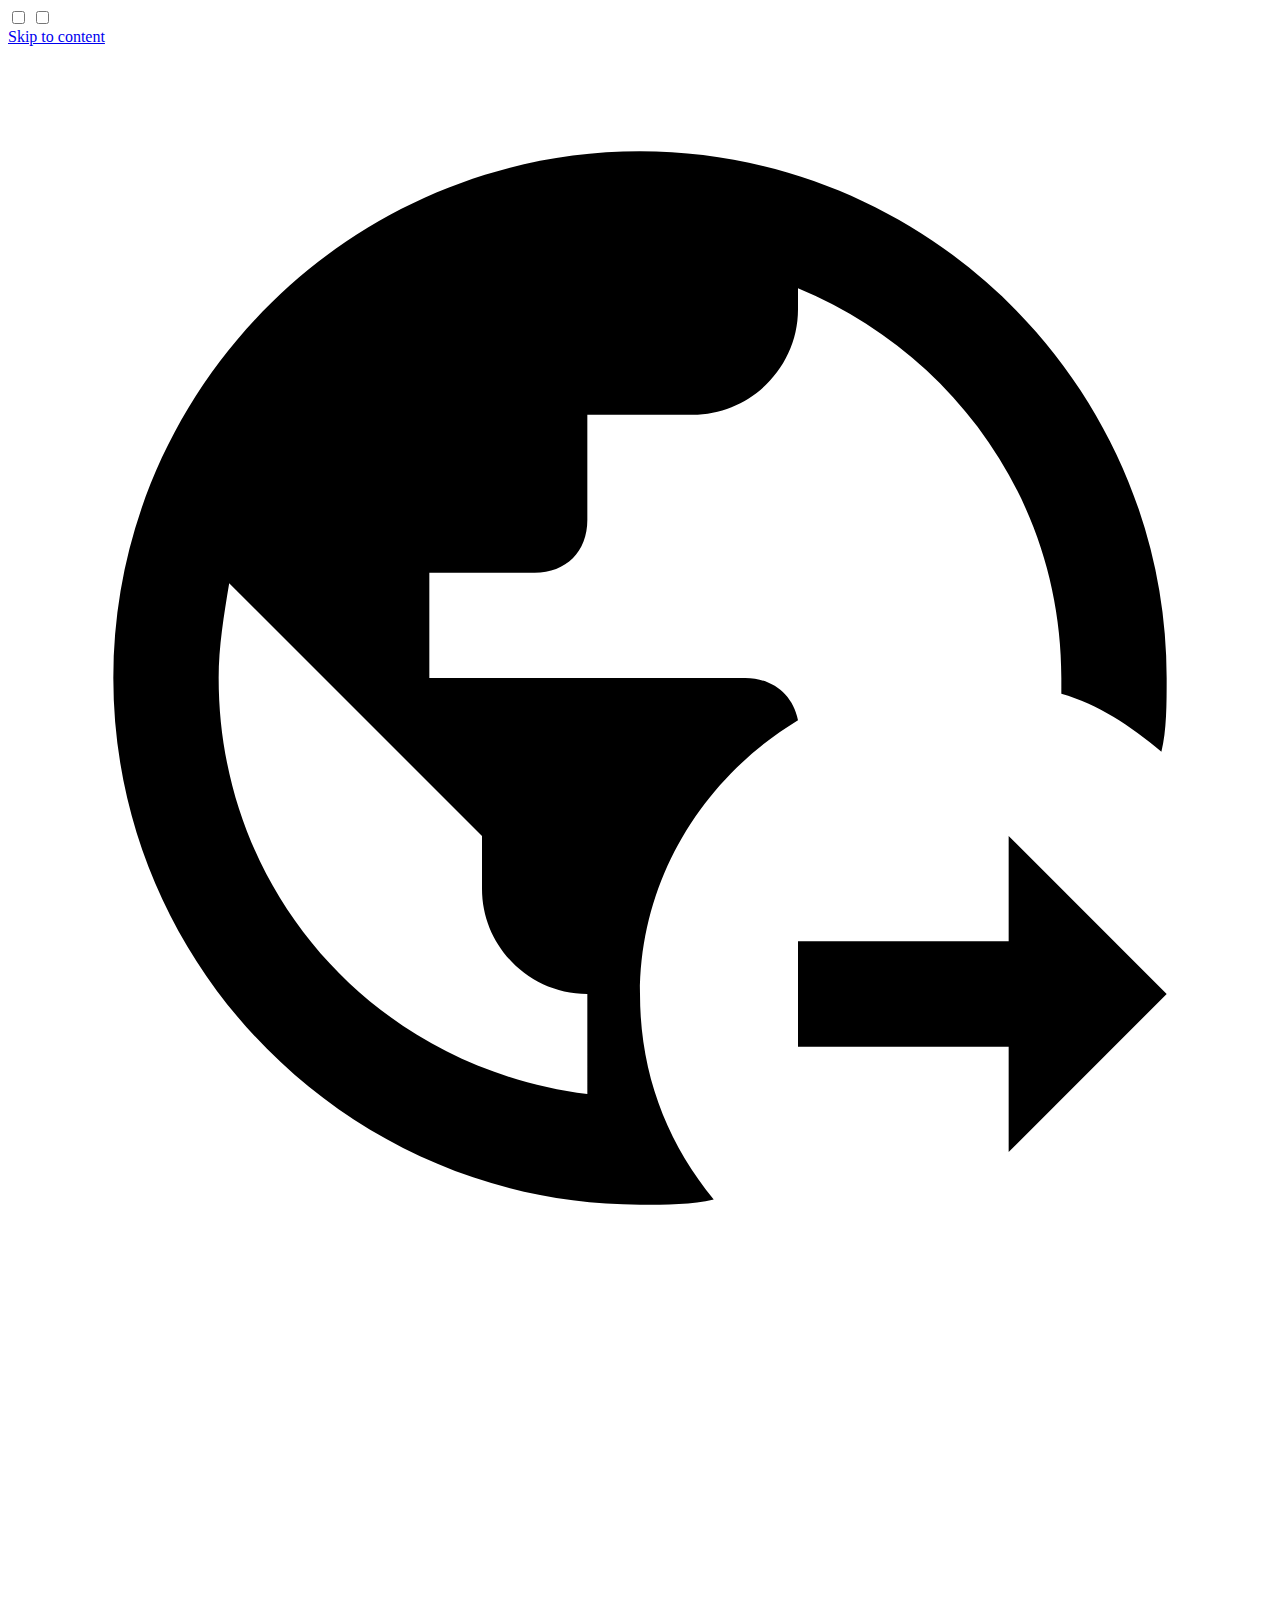
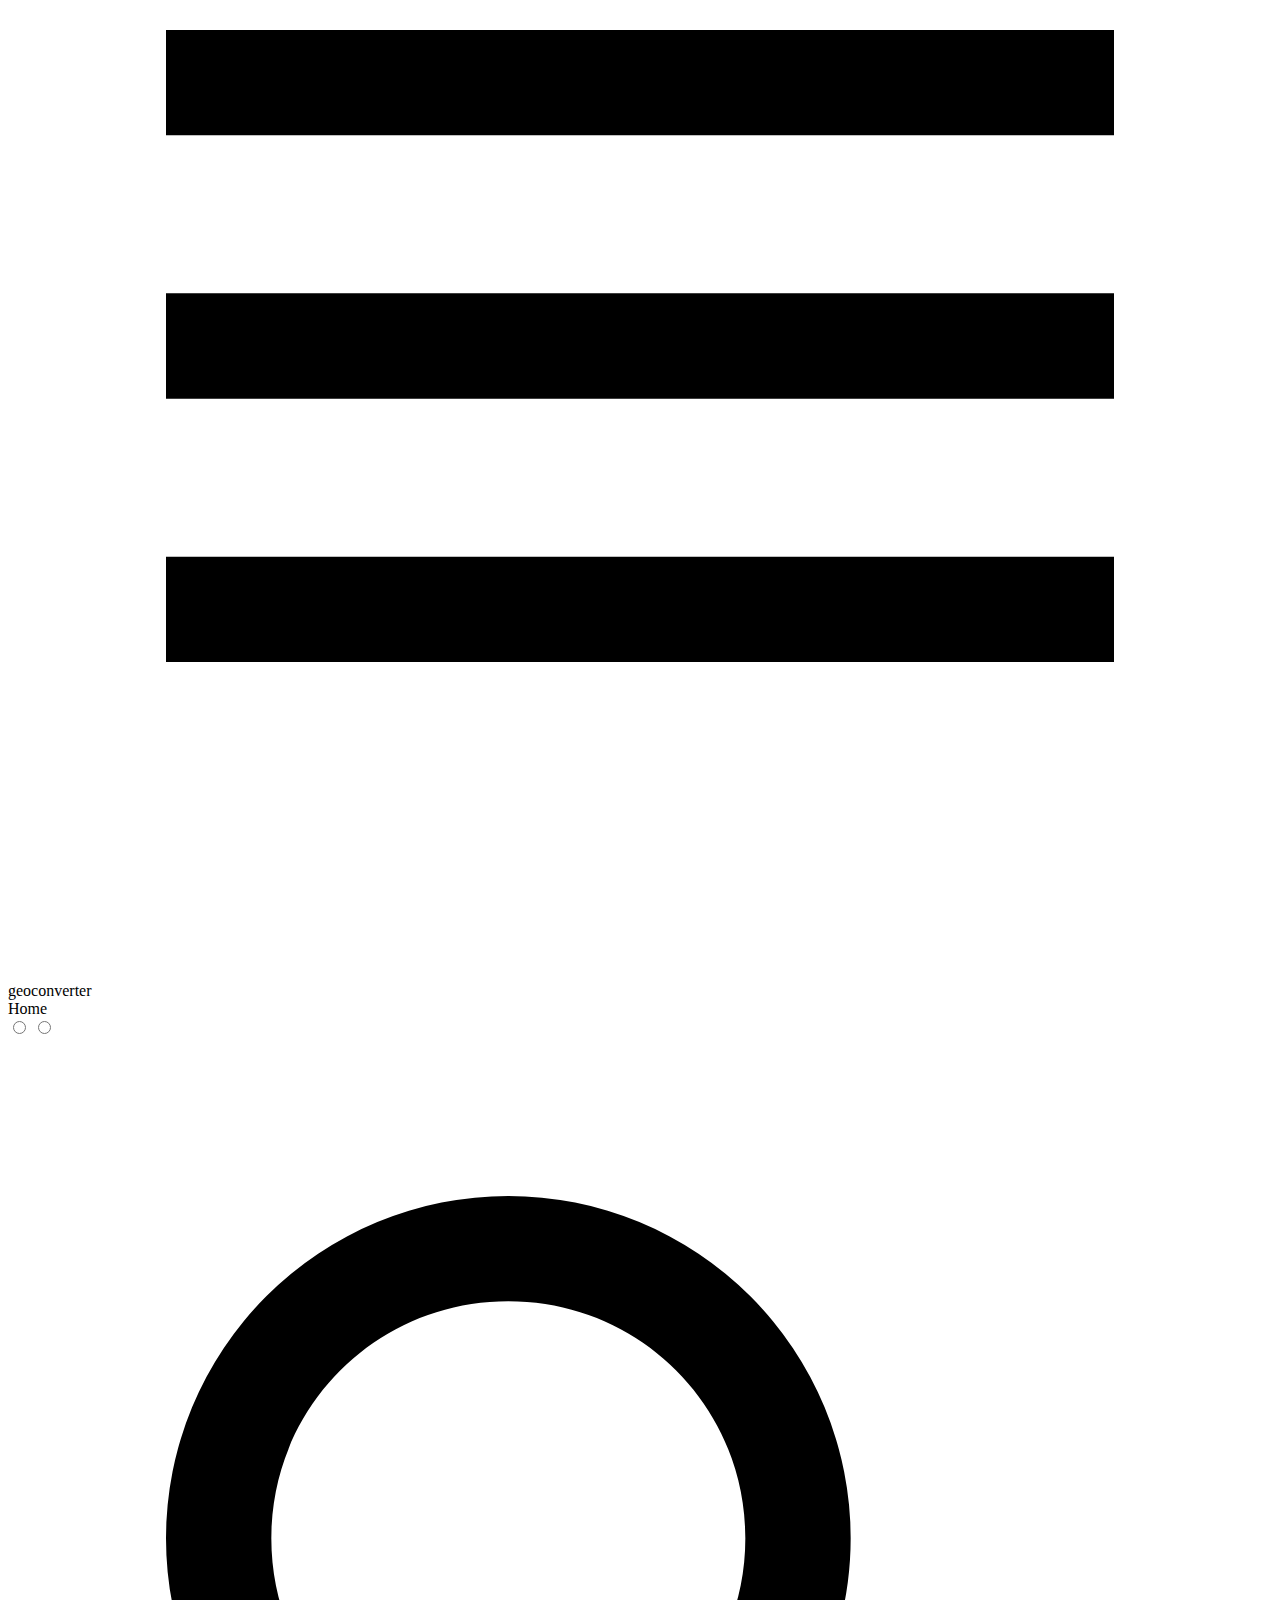
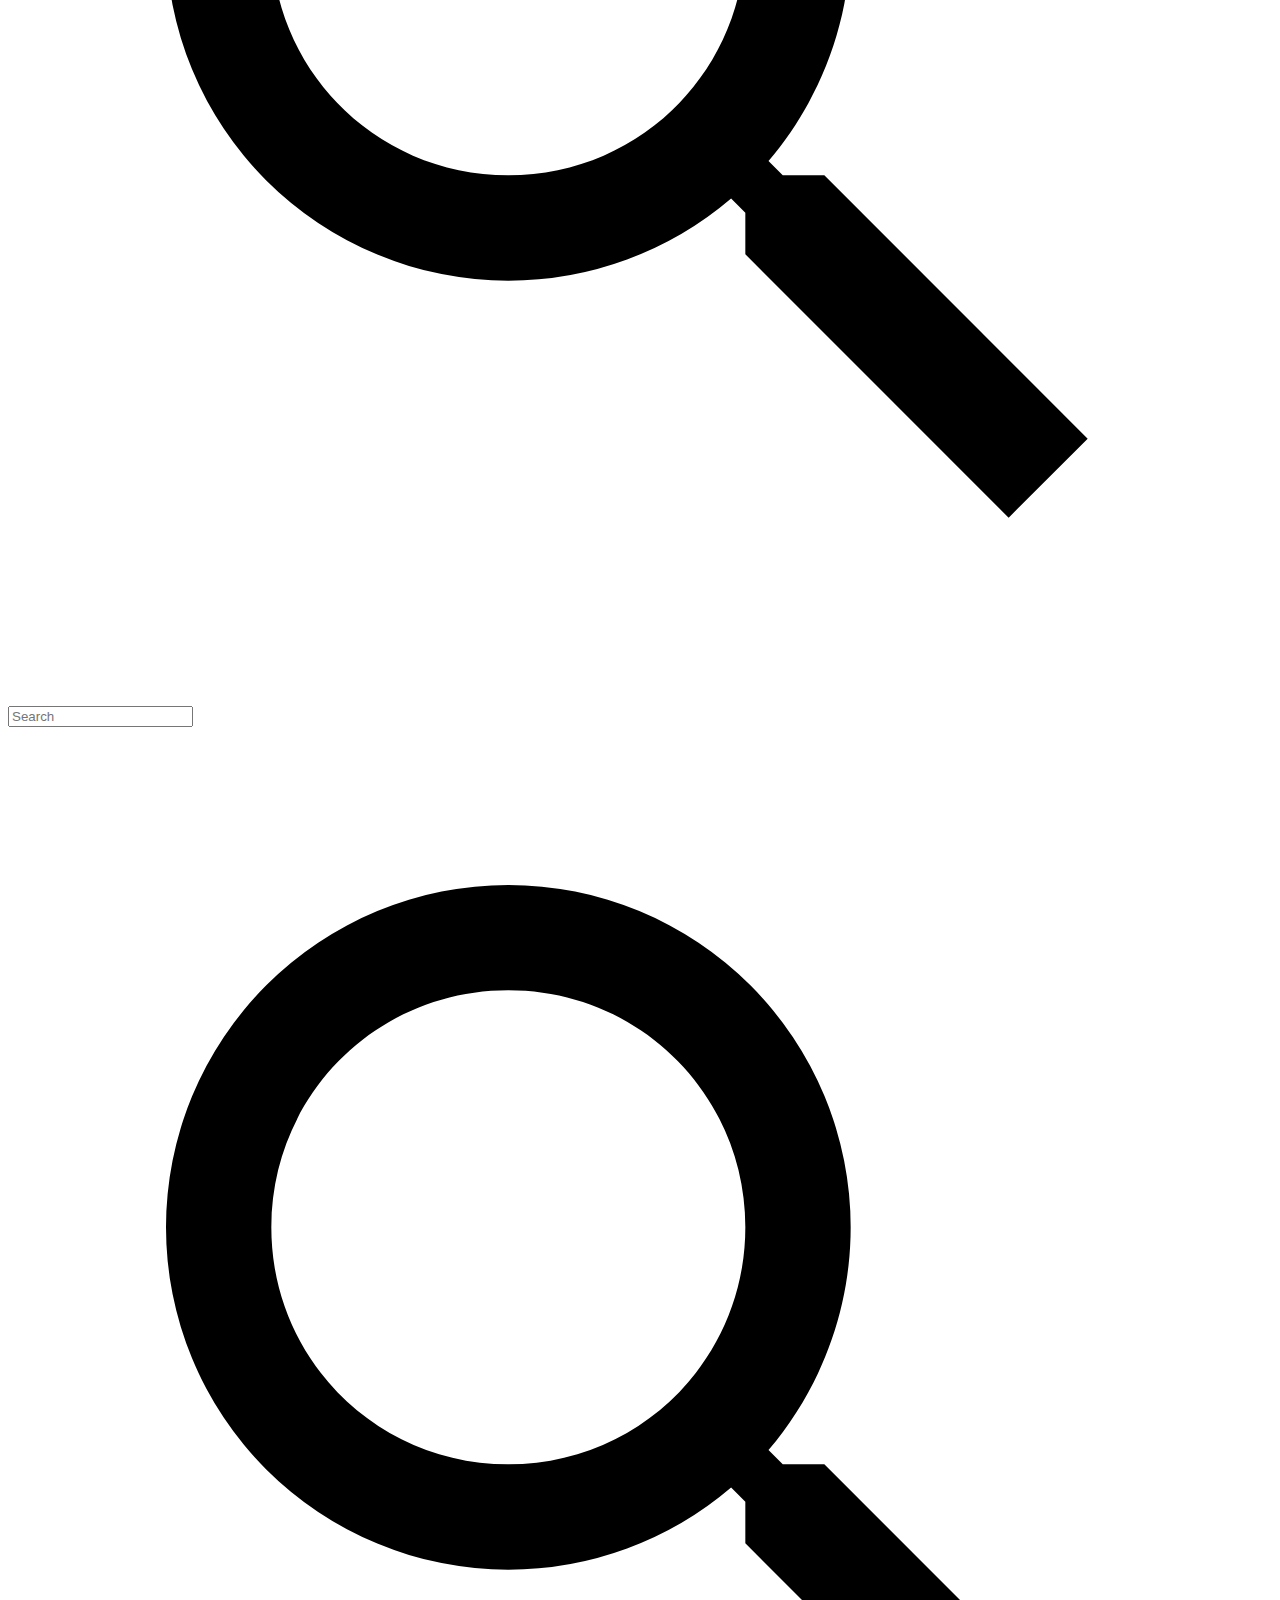
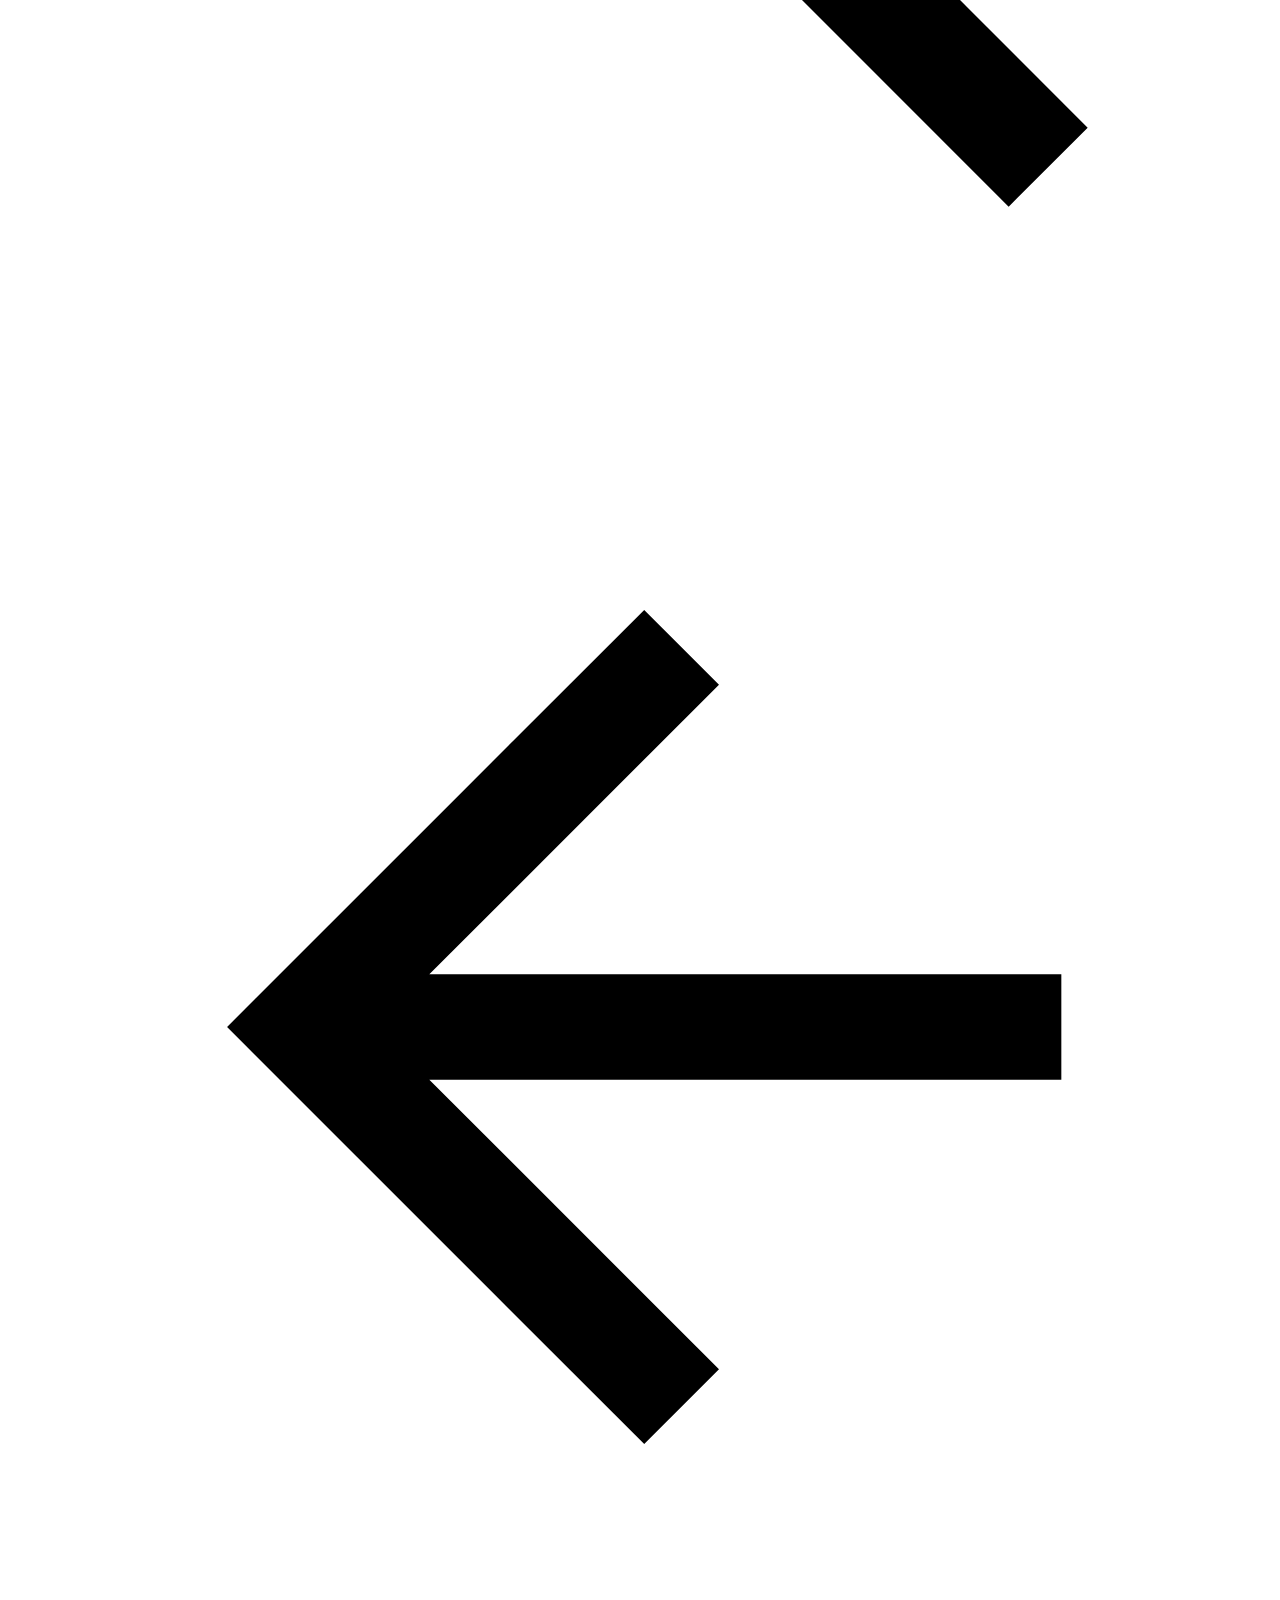
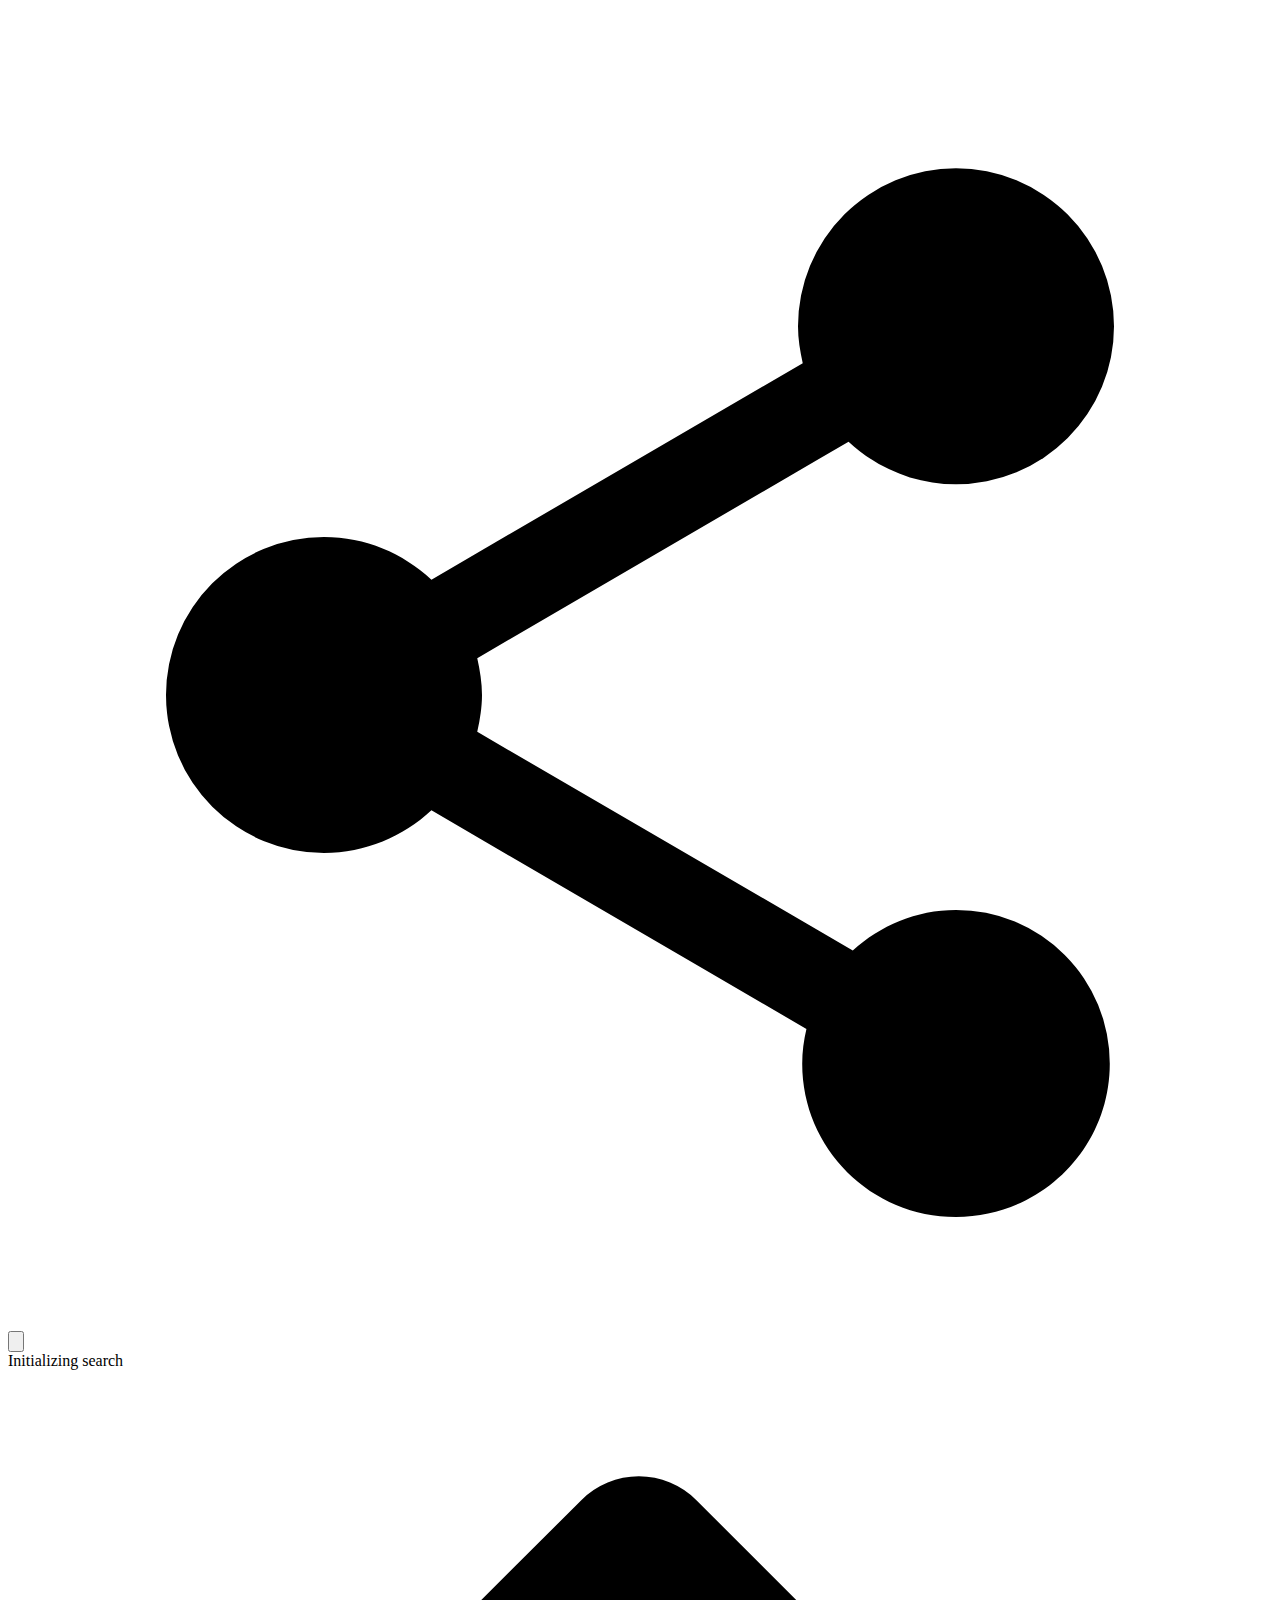
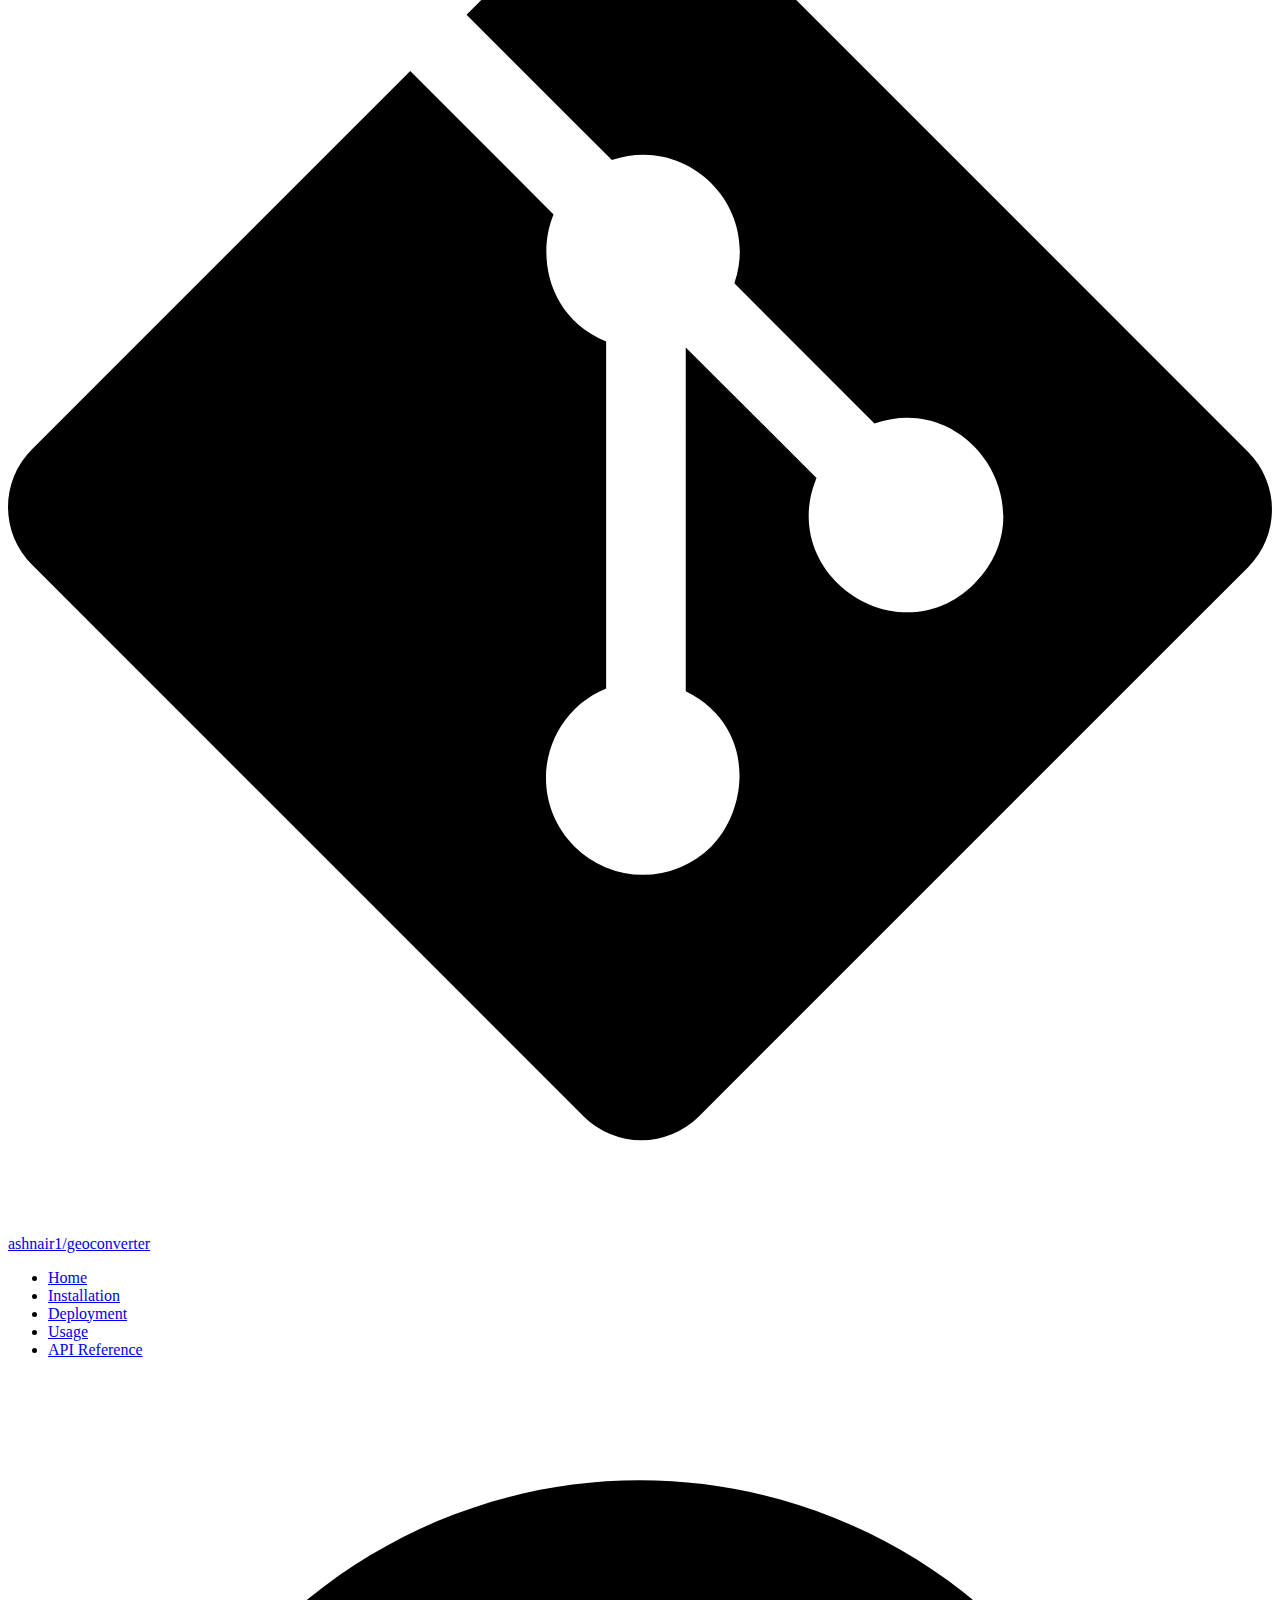
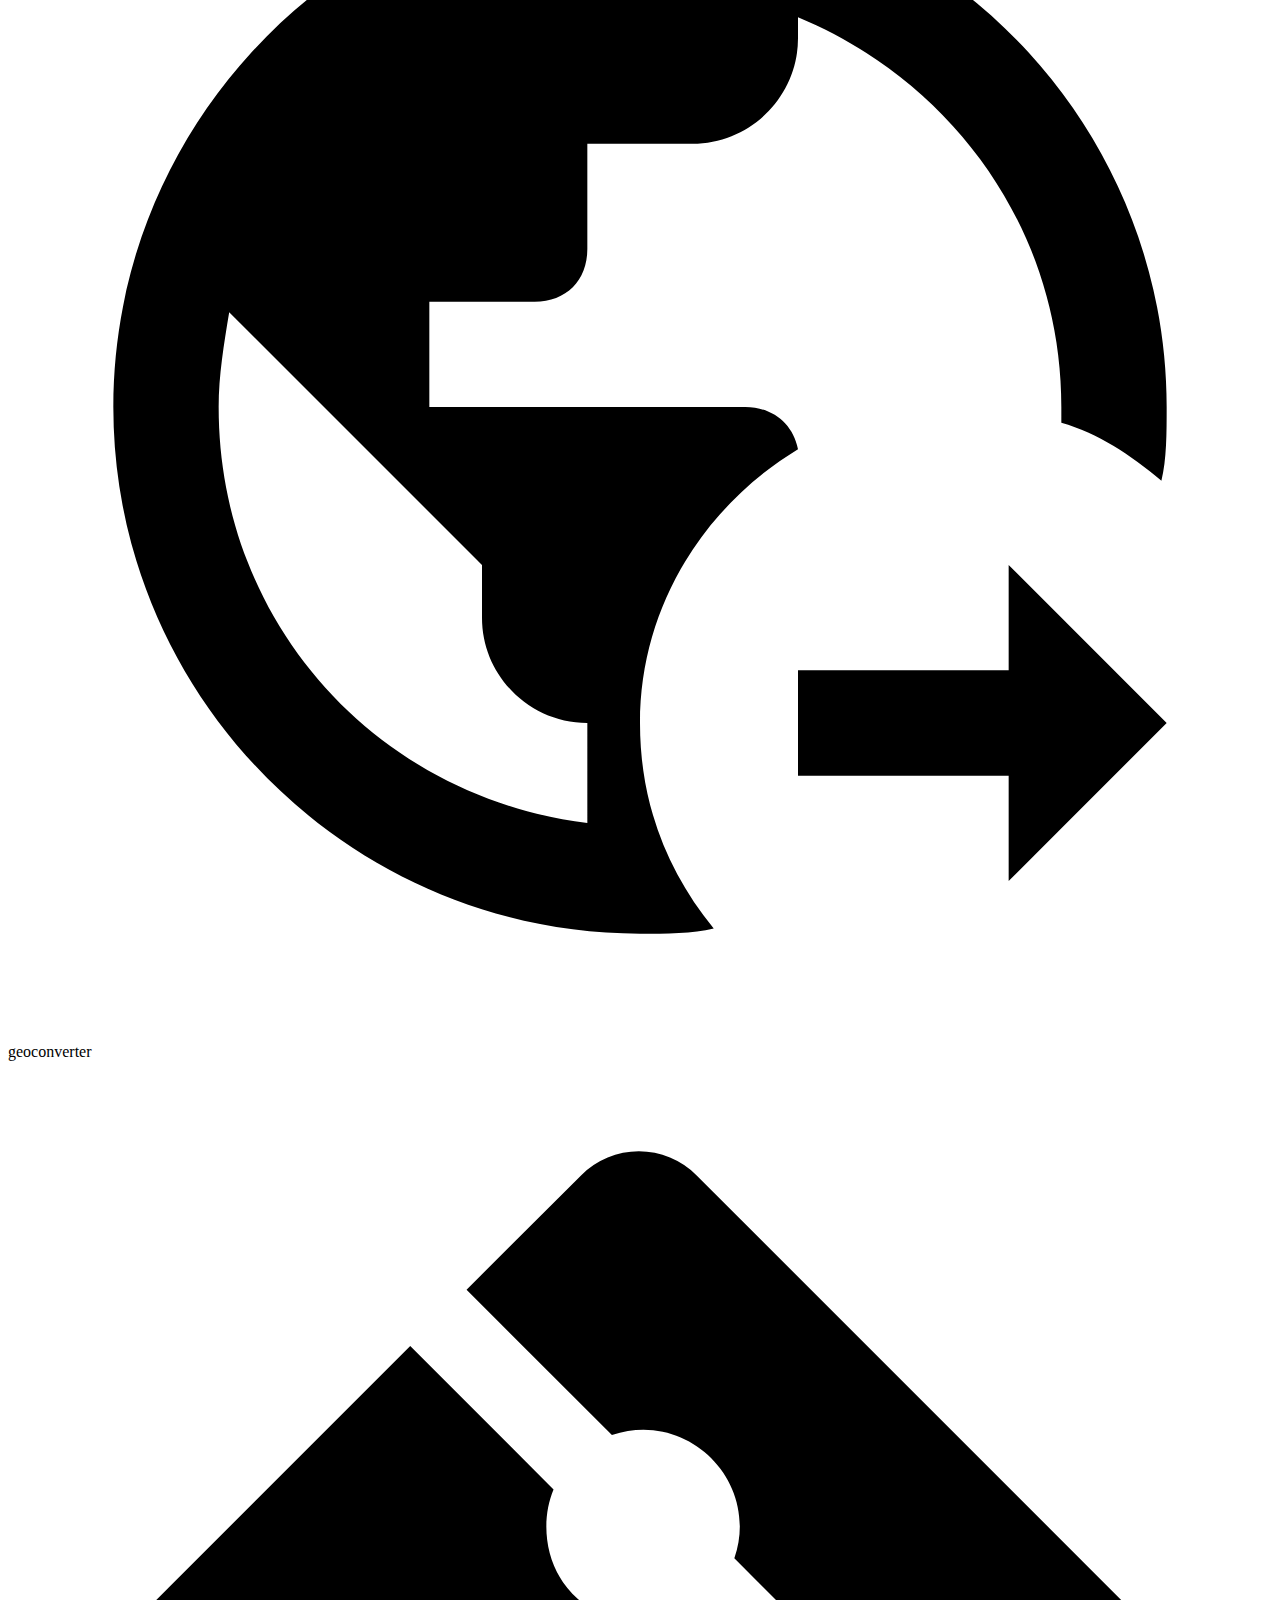
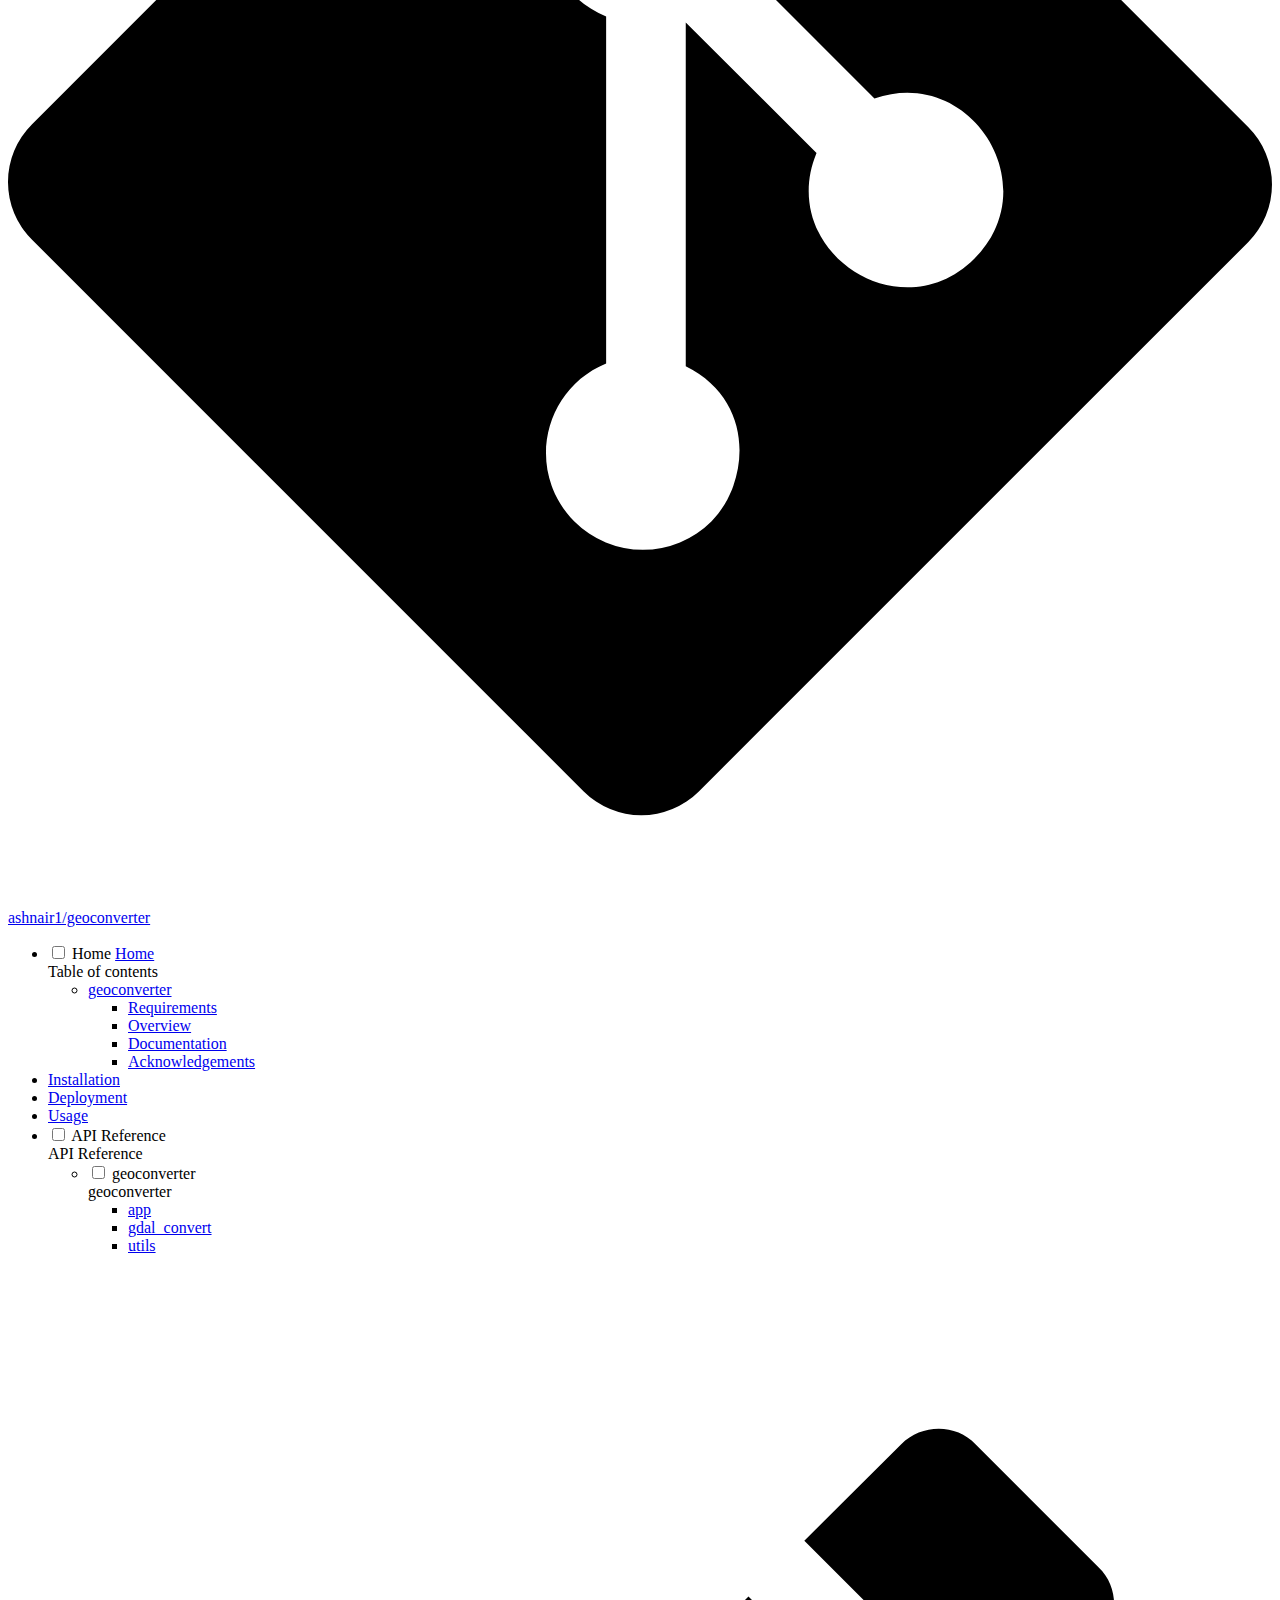
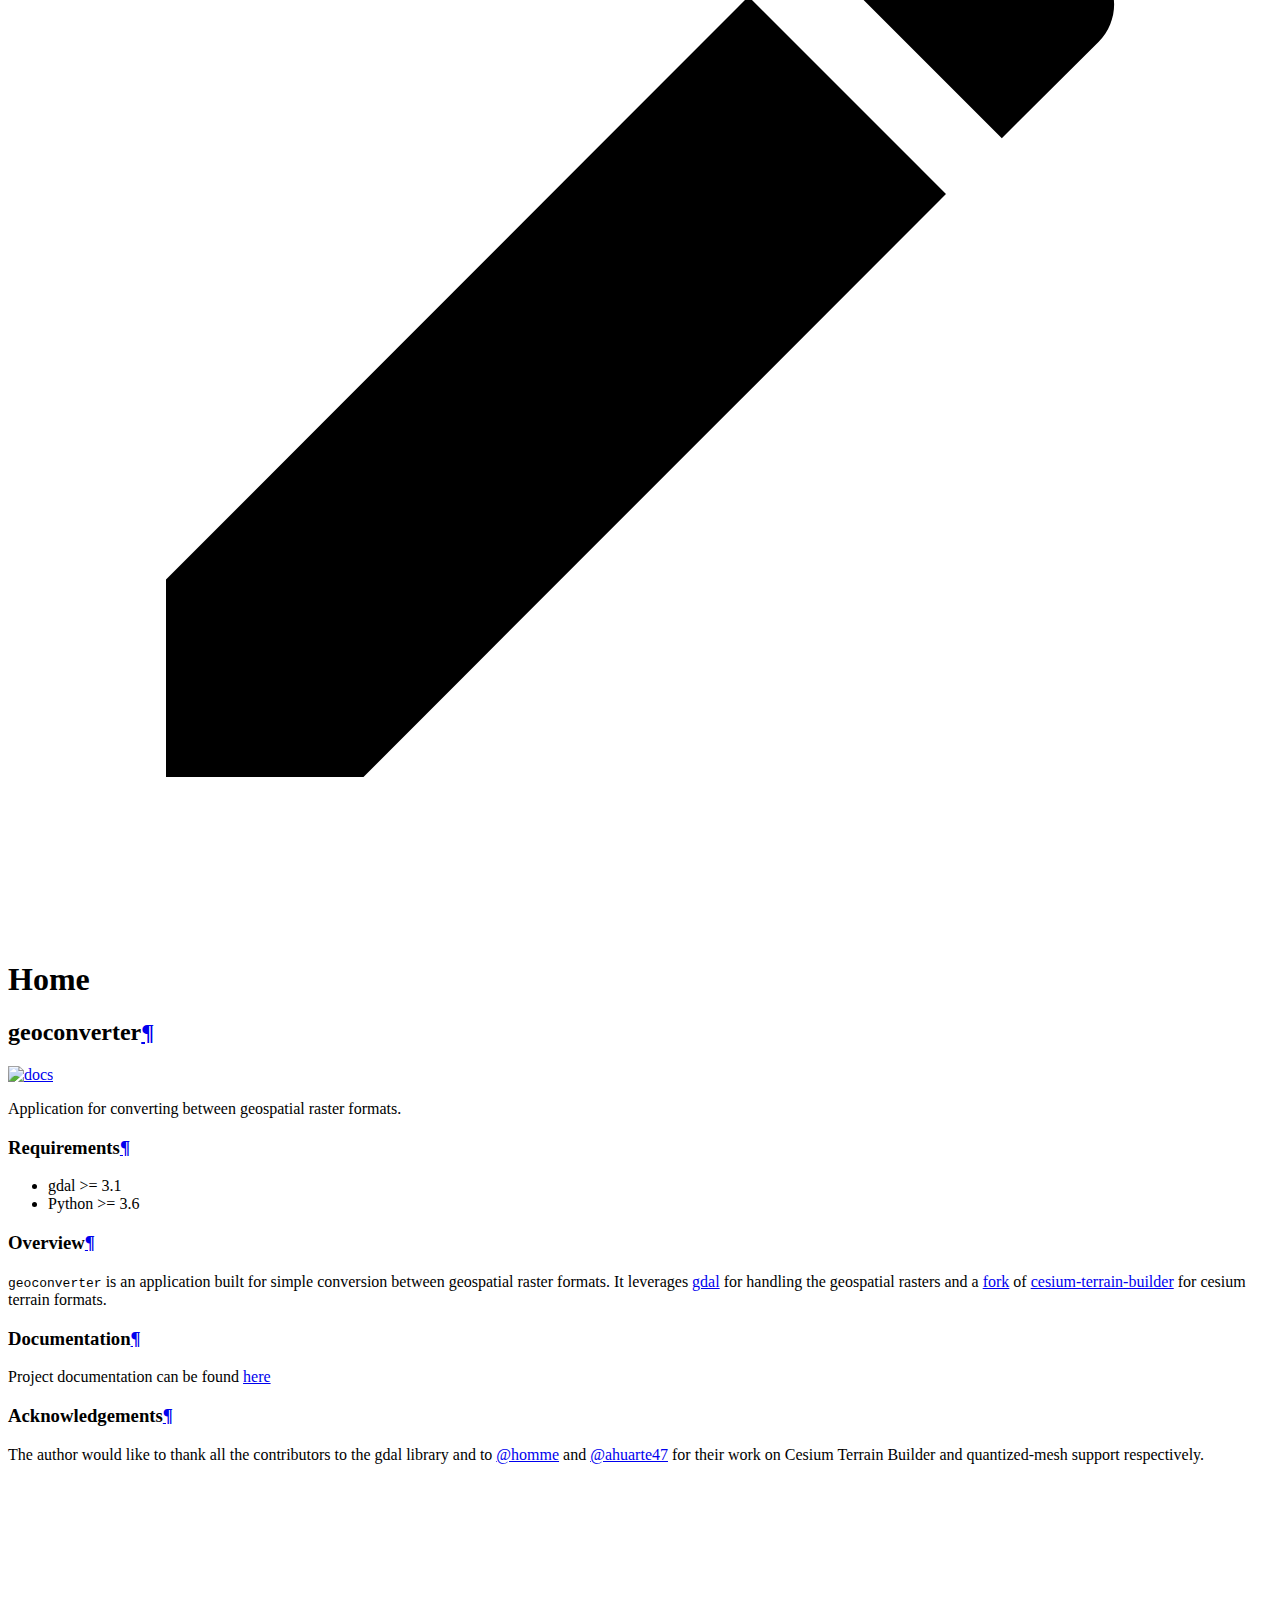
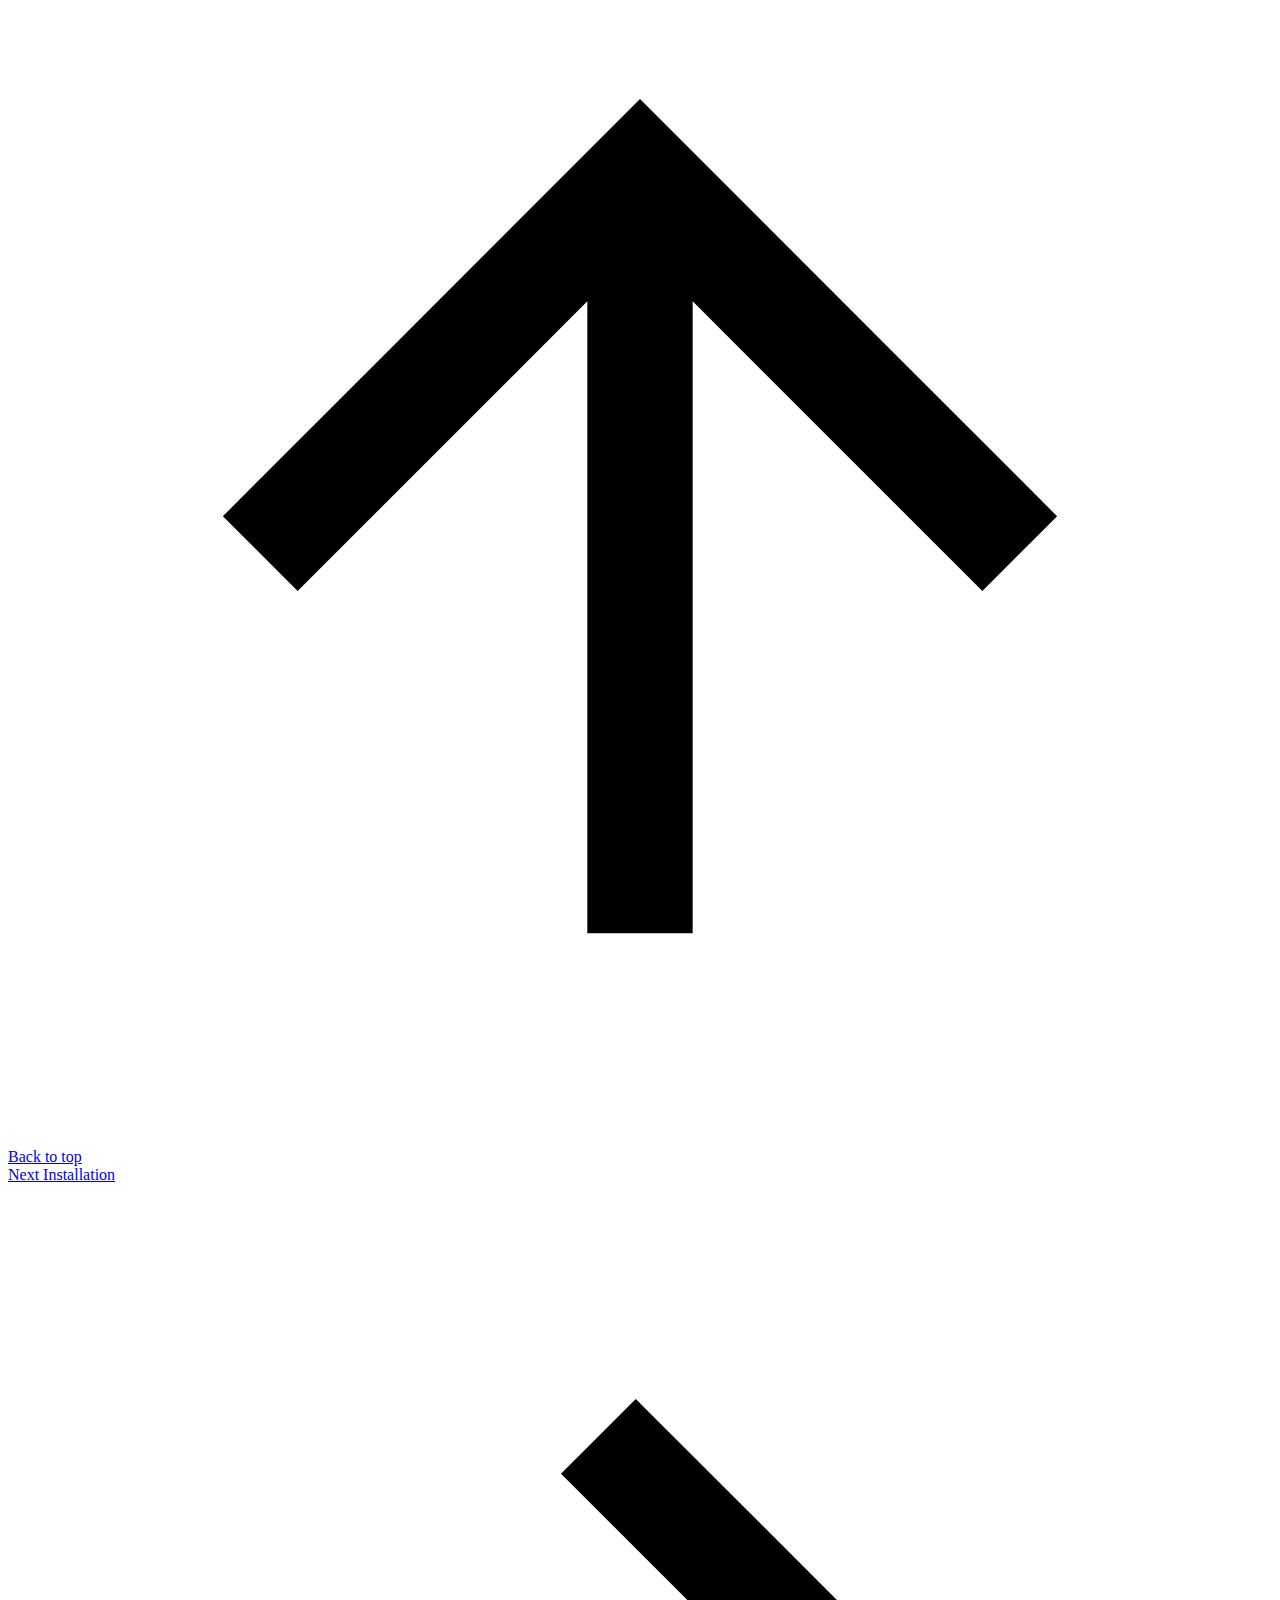
==== commit f29bada4: "Deployed e7696bf with MkDocs version: 1.3.0" ====
--- a/index.html
+++ b/index.html
@@ -590,7 +590,7 @@
 <li>Python &gt;= 3.6</li>
 </ul>
 <h3 id="overview">Overview<a class="headerlink" href="#overview" title="Permanent link">&para;</a></h3>
-<p><code>geoconverter</code> is an application built for simple conversion between geospatial raster formats. It leverages <a href="https://gdal.org/">gdal</a> and a <a href="https://github.com/ahuarte47/cesium-terrain-builder">fork</a> of <a href="https://github.com/geo-data/cesium-terrain-builder">cesium-terrain-builder</a> for cesium terrain formats. </p>
+<p><code>geoconverter</code> is an application built for simple conversion between geospatial raster formats. It leverages <a href="https://gdal.org/">gdal</a> for handling the geospatial rasters and a <a href="https://github.com/ahuarte47/cesium-terrain-builder">fork</a> of <a href="https://github.com/geo-data/cesium-terrain-builder">cesium-terrain-builder</a> for cesium terrain formats. </p>
 <h3 id="documentation">Documentation<a class="headerlink" href="#documentation" title="Permanent link">&para;</a></h3>
 <p>Project documentation can be found <a href="https://ashnair1.github.io/geoconverter/index">here</a></p>
 <h3 id="acknowledgements">Acknowledgements<a class="headerlink" href="#acknowledgements" title="Permanent link">&para;</a></h3>
--- a/stylesheets/extra.css
+++ b/stylesheets/extra.css
@@ -0,0 +1,26 @@
+[data-md-color-scheme="geo-light"] {
+    /*Banner*/
+    --md-primary-fg-color:        #000000;
+    /*Banner text*/
+    --md-primary-bg-color:        #a2f17d;
+    /*Accent*/
+    --md-accent-fg-color:         #01832e;
+    /* --md-accent-bg-color:         #4d392e; */
+    /*Text link */
+    --md-typeset-a-color:           #01832e;
+  }
+
+
+[data-md-color-scheme="slate"] {
+    --md-hue: 210; 
+    /*Banner*/
+    --md-primary-fg-color:        #01832e; 
+    /*Banner text*/
+    --md-primary-bg-color:        #FFFF; 
+    /*Accent*/
+    --md-accent-fg-color:         #1ade04; 
+    /*Text*/
+    /* --md-typeset-color:           #1ade04; */ 
+    /*Text link */
+    --md-typeset-a-color:           #1ade04; 
+  }
